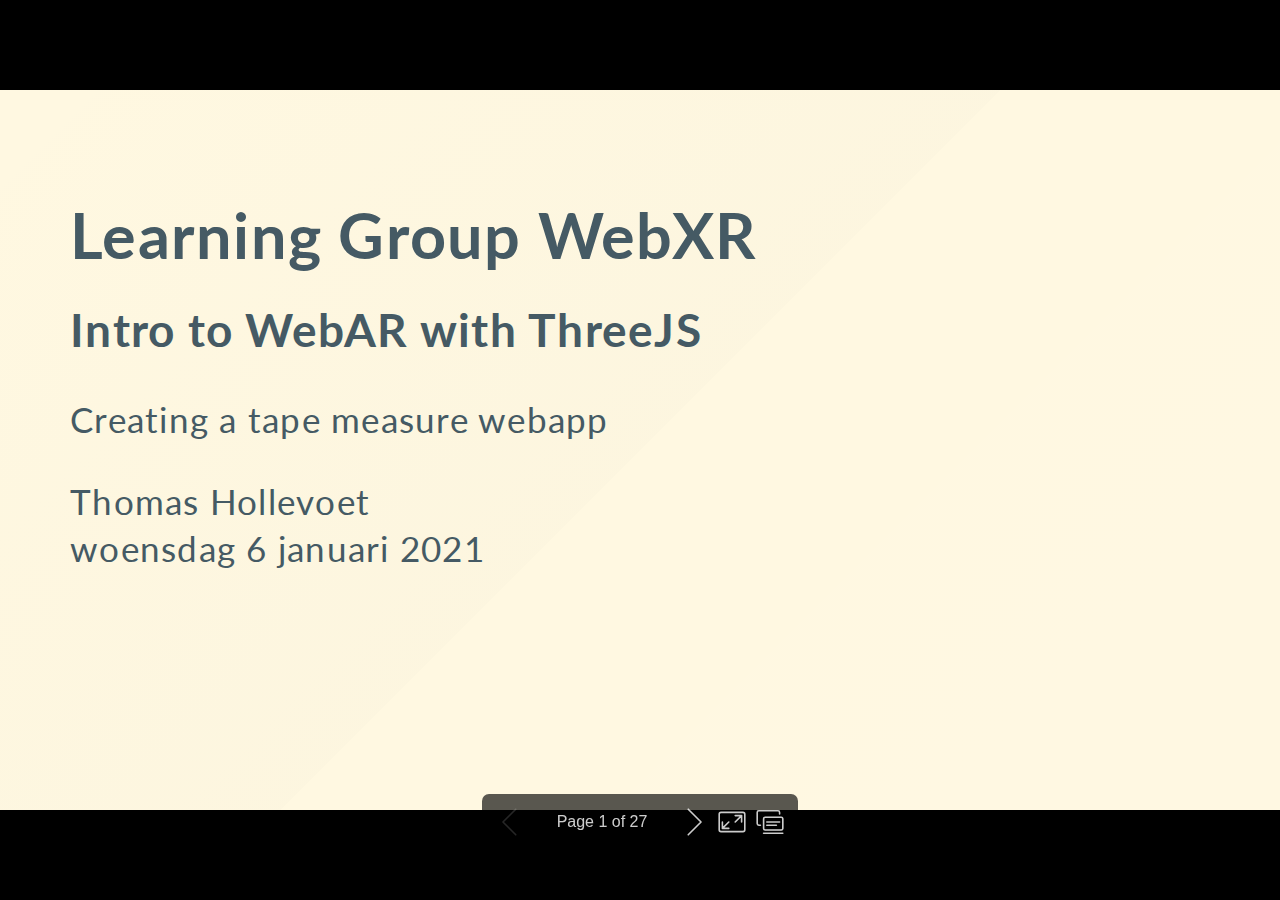
==== presentation.html @ efe6323c "add project with presentation" ====
<!DOCTYPE html><html lang="en-GB"><head><meta charset="UTF-8"><meta name="viewport" content="width=device-width,height=device-height,initial-scale=1.0"><meta name="apple-mobile-web-app-capable" content="yes"><meta http-equiv="X-UA-Compatible" content="ie=edge"><meta property="og:type" content="website"><meta name="twitter:card" content="summary"><style>.bespoke-marp-note,.bespoke-marp-osc,.bespoke-progress-parent{display:none;transition:none}@media screen{body[data-bespoke-view=""] .bespoke-marp-parent>.bespoke-marp-osc>button,body[data-bespoke-view=next] .bespoke-marp-parent>.bespoke-marp-osc>button,body[data-bespoke-view=presenter] .bespoke-marp-presenter-container .bespoke-marp-presenter-info-container button{-webkit-appearance:none;-moz-appearance:none;appearance:none;background-color:transparent;border:0;color:inherit;cursor:pointer;font-size:inherit;opacity:.8;outline:none;padding:0;transition:opacity .2s linear;-webkit-tap-highlight-color:transparent}body[data-bespoke-view=""] .bespoke-marp-parent>.bespoke-marp-osc>button:disabled,body[data-bespoke-view=next] .bespoke-marp-parent>.bespoke-marp-osc>button:disabled,body[data-bespoke-view=presenter] .bespoke-marp-presenter-container .bespoke-marp-presenter-info-container button:disabled{cursor:not-allowed;opacity:.15!important}body[data-bespoke-view=""] .bespoke-marp-parent>.bespoke-marp-osc>button:hover,body[data-bespoke-view=next] .bespoke-marp-parent>.bespoke-marp-osc>button:hover,body[data-bespoke-view=presenter] .bespoke-marp-presenter-container .bespoke-marp-presenter-info-container button:hover{opacity:1}body[data-bespoke-view=""] .bespoke-marp-parent>.bespoke-marp-osc>button:hover:active,body[data-bespoke-view=next] .bespoke-marp-parent>.bespoke-marp-osc>button:hover:active,body[data-bespoke-view=presenter] .bespoke-marp-presenter-container .bespoke-marp-presenter-info-container button:hover:active{opacity:.6}body[data-bespoke-view=""] .bespoke-marp-parent>.bespoke-marp-osc>button:hover:not(:disabled),body[data-bespoke-view=next] .bespoke-marp-parent>.bespoke-marp-osc>button:hover:not(:disabled),body[data-bespoke-view=presenter] .bespoke-marp-presenter-container .bespoke-marp-presenter-info-container button:hover:not(:disabled){transition:none}body[data-bespoke-view=""] .bespoke-marp-parent>.bespoke-marp-osc>button[data-bespoke-marp-osc=prev],body[data-bespoke-view=next] .bespoke-marp-parent>.bespoke-marp-osc>button[data-bespoke-marp-osc=prev],body[data-bespoke-view=presenter] .bespoke-marp-presenter-container .bespoke-marp-presenter-info-container button.bespoke-marp-presenter-info-page-prev{background:transparent url("[data-uri]") no-repeat 50%;background-size:contain;overflow:hidden;text-indent:100%;white-space:nowrap}body[data-bespoke-view=""] .bespoke-marp-parent>.bespoke-marp-osc>button[data-bespoke-marp-osc=next],body[data-bespoke-view=next] .bespoke-marp-parent>.bespoke-marp-osc>button[data-bespoke-marp-osc=next],body[data-bespoke-view=presenter] .bespoke-marp-presenter-container .bespoke-marp-presenter-info-container button.bespoke-marp-presenter-info-page-next{background:transparent url("[data-uri]") no-repeat 50%;background-size:contain;overflow:hidden;text-indent:100%;white-space:nowrap}body[data-bespoke-view=""] .bespoke-marp-parent>.bespoke-marp-osc>button[data-bespoke-marp-osc=fullscreen],body[data-bespoke-view=next] .bespoke-marp-parent>.bespoke-marp-osc>button[data-bespoke-marp-osc=fullscreen]{background:transparent url("[data-uri]") no-repeat 50%;background-size:contain;overflow:hidden;text-indent:100%;white-space:nowrap}body[data-bespoke-view=""] .bespoke-marp-parent>.bespoke-marp-osc>button.exit[data-bespoke-marp-osc=fullscreen],body[data-bespoke-view=next] .bespoke-marp-parent>.bespoke-marp-osc>button.exit[data-bespoke-marp-osc=fullscreen]{background-image:url("[data-uri]")}body[data-bespoke-view=""] .bespoke-marp-parent>.bespoke-marp-osc>button[data-bespoke-marp-osc=presenter],body[data-bespoke-view=next] .bespoke-marp-parent>.bespoke-marp-osc>button[data-bespoke-marp-osc=presenter]{background:transparent url("[data-uri]") no-repeat 50%;background-size:contain;overflow:hidden;text-indent:100%;white-space:nowrap}body,html{height:100%;margin:0}body{background:#000;overflow:hidden}svg.bespoke-marp-slide{content-visibility:hidden;z-index:-1;pointer-events:none;opacity:0}svg.bespoke-marp-slide.bespoke-marp-active{content-visibility:visible;z-index:0;pointer-events:auto;opacity:1}svg.bespoke-marp-slide.bespoke-marp-active.bespoke-marp-active-ready *{-webkit-animation-name:__bespoke_marp__!important;animation-name:__bespoke_marp__!important}@supports not (content-visibility:hidden){svg.bespoke-marp-slide[data-bespoke-marp-load=hideable]{display:none}svg.bespoke-marp-slide[data-bespoke-marp-load=hideable].bespoke-marp-active{display:block}}[data-bespoke-marp-fragment=inactive]{visibility:hidden}body[data-bespoke-view=""] .bespoke-marp-parent,body[data-bespoke-view=next] .bespoke-marp-parent{bottom:0;left:0;position:absolute;right:0;top:0}body[data-bespoke-view=""] .bespoke-marp-parent>.bespoke-marp-osc,body[data-bespoke-view=next] .bespoke-marp-parent>.bespoke-marp-osc{background:rgba(0,0,0,.65);border-radius:7px;bottom:50px;color:#fff;display:block;font-family:Helvetica,Arial,sans-serif;font-size:16px;left:50%;line-height:0;opacity:1;padding:12px;position:absolute;touch-action:manipulation;transform:translateX(-50%);transition:opacity .2s linear;-webkit-user-select:none;-moz-user-select:none;-ms-user-select:none;user-select:none;white-space:nowrap;z-index:1;will-change:transform}body[data-bespoke-view=""] .bespoke-marp-parent>.bespoke-marp-osc>*,body[data-bespoke-view=next] .bespoke-marp-parent>.bespoke-marp-osc>*{margin-left:6px}body[data-bespoke-view=""] .bespoke-marp-parent>.bespoke-marp-osc>:first-child,body[data-bespoke-view=next] .bespoke-marp-parent>.bespoke-marp-osc>:first-child{margin-left:0}body[data-bespoke-view=""] .bespoke-marp-parent>.bespoke-marp-osc>span,body[data-bespoke-view=next] .bespoke-marp-parent>.bespoke-marp-osc>span{opacity:.8}body[data-bespoke-view=""] .bespoke-marp-parent>.bespoke-marp-osc>span[data-bespoke-marp-osc=page],body[data-bespoke-view=next] .bespoke-marp-parent>.bespoke-marp-osc>span[data-bespoke-marp-osc=page]{display:inline-block;min-width:140px;text-align:center}body[data-bespoke-view=""] .bespoke-marp-parent>.bespoke-marp-osc>button[data-bespoke-marp-osc=fullscreen],body[data-bespoke-view=""] .bespoke-marp-parent>.bespoke-marp-osc>button[data-bespoke-marp-osc=next],body[data-bespoke-view=""] .bespoke-marp-parent>.bespoke-marp-osc>button[data-bespoke-marp-osc=presenter],body[data-bespoke-view=""] .bespoke-marp-parent>.bespoke-marp-osc>button[data-bespoke-marp-osc=prev],body[data-bespoke-view=next] .bespoke-marp-parent>.bespoke-marp-osc>button[data-bespoke-marp-osc=fullscreen],body[data-bespoke-view=next] .bespoke-marp-parent>.bespoke-marp-osc>button[data-bespoke-marp-osc=next],body[data-bespoke-view=next] .bespoke-marp-parent>.bespoke-marp-osc>button[data-bespoke-marp-osc=presenter],body[data-bespoke-view=next] .bespoke-marp-parent>.bespoke-marp-osc>button[data-bespoke-marp-osc=prev]{height:32px;line-height:32px;width:32px}body[data-bespoke-view=""] .bespoke-marp-parent.bespoke-marp-inactive,body[data-bespoke-view=next] .bespoke-marp-parent.bespoke-marp-inactive{cursor:none}body[data-bespoke-view=""] .bespoke-marp-parent.bespoke-marp-inactive>.bespoke-marp-osc,body[data-bespoke-view=next] .bespoke-marp-parent.bespoke-marp-inactive>.bespoke-marp-osc{opacity:0;pointer-events:none}body[data-bespoke-view=""] svg.bespoke-marp-slide,body[data-bespoke-view=next] svg.bespoke-marp-slide{height:100%;left:0;position:absolute;top:0;width:100%}body[data-bespoke-view=""] .bespoke-progress-parent{background:#222;display:flex;height:5px;width:100%}body[data-bespoke-view=""] .bespoke-progress-parent+.bespoke-marp-parent{top:5px}body[data-bespoke-view=""] .bespoke-progress-parent .bespoke-progress-bar{flex:0 0 0;background:#0288d1;transition:flex-basis .2s cubic-bezier(0,1,1,1)}body[data-bespoke-view=next]{background:transparent}body[data-bespoke-view=presenter]{background:#161616}body[data-bespoke-view=presenter] .bespoke-marp-presenter-container{font-family:Helvetica,Arial,sans-serif;height:100%;left:0;position:absolute;top:0;width:100%;display:grid;grid-template-columns:2fr 1fr;grid-template-rows:minmax(140px,1fr) 2fr 3em;grid-template-areas:"current next" "current note" "info    note"}body[data-bespoke-view=presenter] .bespoke-marp-presenter-container .bespoke-marp-parent{grid-area:current;position:relative;overflow:hidden}body[data-bespoke-view=presenter] .bespoke-marp-presenter-container .bespoke-marp-parent svg.bespoke-marp-slide{height:calc(100% - 40px);left:20px;position:absolute;pointer-events:none;top:20px;-webkit-user-select:none;-moz-user-select:none;-ms-user-select:none;user-select:none;width:calc(100% - 40px)}body[data-bespoke-view=presenter] .bespoke-marp-presenter-container .bespoke-marp-parent svg.bespoke-marp-slide.bespoke-marp-active{filter:drop-shadow(0 3px 10px rgba(0,0,0,.5))}body[data-bespoke-view=presenter] .bespoke-marp-presenter-container .bespoke-marp-presenter-next-container{background:#222;cursor:pointer;display:none;grid-area:next;overflow:hidden;position:relative}body[data-bespoke-view=presenter] .bespoke-marp-presenter-container .bespoke-marp-presenter-next-container.active{display:block}body[data-bespoke-view=presenter] .bespoke-marp-presenter-container .bespoke-marp-presenter-next-container iframe.bespoke-marp-presenter-next{background:transparent;border:0;display:block;filter:drop-shadow(0 3px 10px rgba(0,0,0,.5));height:calc(100% - 40px);left:20px;position:absolute;pointer-events:none;-webkit-user-select:none;-moz-user-select:none;-ms-user-select:none;user-select:none;top:20px;width:calc(100% - 40px)}body[data-bespoke-view=presenter] .bespoke-marp-presenter-container .bespoke-marp-presenter-note-container{background:#222;color:#eee;grid-area:note}body[data-bespoke-view=presenter] .bespoke-marp-presenter-container .bespoke-marp-presenter-note-container .bespoke-marp-note{margin:20px;width:calc(100% - 40px);height:calc(100% - 40px);box-sizing:border-box;font-size:1.1em;overflow:auto;padding-right:3px;white-space:pre-wrap;word-wrap:break-word;scrollbar-width:thin;scrollbar-color:hsla(0,0%,93.3%,.5) transparent}body[data-bespoke-view=presenter] .bespoke-marp-presenter-container .bespoke-marp-presenter-note-container .bespoke-marp-note::-webkit-scrollbar{width:6px}body[data-bespoke-view=presenter] .bespoke-marp-presenter-container .bespoke-marp-presenter-note-container .bespoke-marp-note::-webkit-scrollbar-track{background:transparent}body[data-bespoke-view=presenter] .bespoke-marp-presenter-container .bespoke-marp-presenter-note-container .bespoke-marp-note::-webkit-scrollbar-thumb{background:hsla(0,0%,93.3%,.5);border-radius:6px}body[data-bespoke-view=presenter] .bespoke-marp-presenter-container .bespoke-marp-presenter-note-container .bespoke-marp-note:empty{pointer-events:none}body[data-bespoke-view=presenter] .bespoke-marp-presenter-container .bespoke-marp-presenter-note-container .bespoke-marp-note.active{display:block}body[data-bespoke-view=presenter] .bespoke-marp-presenter-container .bespoke-marp-presenter-note-container .bespoke-marp-note p:first-child{margin-top:0}body[data-bespoke-view=presenter] .bespoke-marp-presenter-container .bespoke-marp-presenter-note-container .bespoke-marp-note p:last-child{margin-bottom:0}body[data-bespoke-view=presenter] .bespoke-marp-presenter-container .bespoke-marp-presenter-info-container{align-items:center;box-sizing:border-box;color:#eee;display:flex;flex-wrap:nowrap;grid-area:info;justify-content:center;padding:0 10px}body[data-bespoke-view=presenter] .bespoke-marp-presenter-container .bespoke-marp-presenter-info-container .bespoke-marp-presenter-info-page,body[data-bespoke-view=presenter] .bespoke-marp-presenter-container .bespoke-marp-presenter-info-container .bespoke-marp-presenter-info-time,body[data-bespoke-view=presenter] .bespoke-marp-presenter-container .bespoke-marp-presenter-info-container .bespoke-marp-presenter-info-timer{display:block;box-sizing:border-box;padding:0 10px;white-space:nowrap;width:100%}body[data-bespoke-view=presenter] .bespoke-marp-presenter-container .bespoke-marp-presenter-info-container button{height:1.5em;line-height:1.5em;width:1.5em}body[data-bespoke-view=presenter] .bespoke-marp-presenter-container .bespoke-marp-presenter-info-container .bespoke-marp-presenter-info-page{order:2;text-align:center}body[data-bespoke-view=presenter] .bespoke-marp-presenter-container .bespoke-marp-presenter-info-container .bespoke-marp-presenter-info-page .bespoke-marp-presenter-info-page-text{display:inline-block;min-width:120px;text-align:center}body[data-bespoke-view=presenter] .bespoke-marp-presenter-container .bespoke-marp-presenter-info-container .bespoke-marp-presenter-info-time{color:#999;order:1;text-align:left}body[data-bespoke-view=presenter] .bespoke-marp-presenter-container .bespoke-marp-presenter-info-container .bespoke-marp-presenter-info-timer{color:#999;order:3;text-align:right}}@media print{.bespoke-marp-presenter-info-container,.bespoke-marp-presenter-next-container,.bespoke-marp-presenter-note-container{display:none}}</style><style>@charset "UTF-8";@import url("https://fonts.googleapis.com/css?family=Lato:400,900|Roboto+Mono:400,700&display=swap");div#p>svg>foreignObject>section{width:1280px;height:720px;box-sizing:border-box;overflow:hidden;position:relative;scroll-snap-align:center center}div#p>svg>foreignObject>section:after{bottom:0;content:attr(data-marpit-pagination);padding:inherit;pointer-events:none;position:absolute;right:0}div#p>svg>foreignObject>section:not([data-marpit-pagination]):after{display:none}/* Normalization */div#p>svg>foreignObject>section h1{font-size:2em;margin:0.67em 0}div#p>svg>foreignObject>section video::-webkit-media-controls{will-change:transform}@page{size:1280px 720px;margin:0}@media print{body,html{background-color:#fff;margin:0;page-break-inside:avoid;break-inside:avoid-page}div#p>svg>foreignObject>section{page-break-before:always;break-before:page}div#p>svg>foreignObject>section,div#p>svg>foreignObject>section *{-webkit-print-color-adjust:exact!important;animation-delay:0s!important;animation-duration:0s!important;color-adjust:exact!important;transition:none!important}div#p>svg[data-marpit-svg]{display:block;height:100vh;width:100vw}}div#p>svg>foreignObject>section svg[data-marp-fitting=svg]{display:block;height:auto;width:100%}@supports (-ms-ime-align:auto){div#p>svg>foreignObject>section svg[data-marp-fitting=svg]{position:static}}div#p>svg>foreignObject>section svg[data-marp-fitting=svg].__reflow__{content:""}@supports (-ms-ime-align:auto){div#p>svg>foreignObject>section svg[data-marp-fitting=svg].__reflow__{position:relative}}div#p>svg>foreignObject>section [data-marp-fitting-svg-content]{display:table;white-space:nowrap}div#p>svg>foreignObject>section [data-marp-fitting-svg-content-wrap]{white-space:pre}div#p>svg>foreignObject>section img[data-marp-twemoji]{background:transparent;height:1em;margin:0 .05em 0 .1em;vertical-align:-.1em;width:1em}
/*!
 * Marp / Marpit Gaia theme.
 *
 * @theme gaia
 * @author Yuki Hattori
 *
 * @auto-scaling true
 * @size 4:3 960px 720px
 */div#p>svg>foreignObject>section .hljs{display:block;overflow-x:auto;padding:.5em;background:#000;color:#f8f8f8}div#p>svg>foreignObject>section .hljs-comment,div#p>svg>foreignObject>section .hljs-quote{color:#aeaeae;font-style:italic}div#p>svg>foreignObject>section .hljs-keyword,div#p>svg>foreignObject>section .hljs-selector-tag,div#p>svg>foreignObject>section .hljs-type{color:#e28964}div#p>svg>foreignObject>section .hljs-string{color:#65b042}div#p>svg>foreignObject>section .hljs-subst{color:#daefa3}div#p>svg>foreignObject>section .hljs-link,div#p>svg>foreignObject>section .hljs-regexp{color:#e9c062}div#p>svg>foreignObject>section .hljs-name,div#p>svg>foreignObject>section .hljs-section,div#p>svg>foreignObject>section .hljs-tag,div#p>svg>foreignObject>section .hljs-title{color:#89bdff}div#p>svg>foreignObject>section .hljs-class .hljs-title,div#p>svg>foreignObject>section .hljs-doctag{text-decoration:underline}div#p>svg>foreignObject>section .hljs-bullet,div#p>svg>foreignObject>section .hljs-number,div#p>svg>foreignObject>section .hljs-symbol{color:#3387cc}div#p>svg>foreignObject>section .hljs-params,div#p>svg>foreignObject>section .hljs-template-variable,div#p>svg>foreignObject>section .hljs-variable{color:#3e87e3}div#p>svg>foreignObject>section .hljs-attribute{color:#cda869}div#p>svg>foreignObject>section .hljs-meta{color:#8996a8}div#p>svg>foreignObject>section .hljs-formula{background-color:#0e2231;color:#f8f8f8;font-style:italic}div#p>svg>foreignObject>section .hljs-addition{background-color:#253b22;color:#f8f8f8}div#p>svg>foreignObject>section .hljs-deletion{background-color:#420e09;color:#f8f8f8}div#p>svg>foreignObject>section .hljs-selector-class{color:#9b703f}div#p>svg>foreignObject>section .hljs-selector-id{color:#8b98ab}div#p>svg>foreignObject>section .hljs-emphasis{font-style:italic}div#p>svg>foreignObject>section .hljs-strong{font-weight:700}div#p>svg>foreignObject>section svg[data-marp-fitting=svg]{max-height:580px}div#p>svg>foreignObject>section h1,div#p>svg>foreignObject>section h2,div#p>svg>foreignObject>section h3,div#p>svg>foreignObject>section h4,div#p>svg>foreignObject>section h5,div#p>svg>foreignObject>section h6{margin:.5em 0 0}div#p>svg>foreignObject>section h1 strong,div#p>svg>foreignObject>section h2 strong,div#p>svg>foreignObject>section h3 strong,div#p>svg>foreignObject>section h4 strong,div#p>svg>foreignObject>section h5 strong,div#p>svg>foreignObject>section h6 strong{font-weight:inherit}div#p>svg>foreignObject>section h1{font-size:1.8em}div#p>svg>foreignObject>section h2{font-size:1.5em}div#p>svg>foreignObject>section h3{font-size:1.3em}div#p>svg>foreignObject>section h4{font-size:1.1em}div#p>svg>foreignObject>section h5{font-size:1em}div#p>svg>foreignObject>section h6{font-size:.9em}div#p>svg>foreignObject>section blockquote,div#p>svg>foreignObject>section p{margin:1em 0 0}div#p>svg>foreignObject>section ol>li,div#p>svg>foreignObject>section ul>li{margin:.3em 0 0}div#p>svg>foreignObject>section ol>li>p,div#p>svg>foreignObject>section ul>li>p{margin:.6em 0 0}div#p>svg>foreignObject>section code{display:inline-block;font-family:Roboto Mono,monospace;font-size:.8em;letter-spacing:0;margin:-.1em .15em;padding:.1em .2em;vertical-align:baseline}div#p>svg>foreignObject>section pre{display:block;margin:1em 0 0;min-height:1em;overflow:visible}div#p>svg>foreignObject>section pre code{box-sizing:border-box;margin:0;min-width:100%;padding:.5em;font-size:.7em}div#p>svg>foreignObject>section pre code svg[data-marp-fitting=svg]{max-height:calc(580px - 1em)}div#p>svg>foreignObject>section blockquote{margin:1em 0 0;padding:0 1em;position:relative}div#p>svg>foreignObject>section blockquote:after,div#p>svg>foreignObject>section blockquote:before{content:"“";display:block;font-family:Times New Roman,serif;font-weight:700;position:absolute}div#p>svg>foreignObject>section blockquote:before{top:0;left:0}div#p>svg>foreignObject>section blockquote:after{right:0;bottom:0;transform:rotate(180deg)}div#p>svg>foreignObject>section blockquote>:first-child{margin-top:0}div#p>svg>foreignObject>section mark{background:transparent}div#p>svg>foreignObject>section table{border-spacing:0;border-collapse:collapse;margin:1em 0 0}div#p>svg>foreignObject>section table td,div#p>svg>foreignObject>section table th{padding:.2em .4em;border-width:1px;border-style:solid}div#p>svg>foreignObject>section{background-image:linear-gradient(135deg,hsla(0,0%,53.3%,0),hsla(0,0%,53.3%,.02) 50%,hsla(0,0%,100%,0) 0,hsla(0,0%,100%,.05));font-size:35px;font-family:Lato,Avenir Next,Avenir,Trebuchet MS,Segoe UI,sans-serif;height:720px;line-height:1.35;letter-spacing:1.25px;padding:70px;width:1280px;word-wrap:break-word;color:#455a64;background-color:#fff8e1}div#p>svg>foreignObject>section{--marpit-root-font-size:35px}div#p>svg>foreignObject>section>:first-child,div#p>svg>foreignObject>section>header:first-child+*{margin-top:0}div#p>svg>foreignObject>section a,div#p>svg>foreignObject>section mark{color:#0288d1}div#p>svg>foreignObject>section code{background:#6a7a7d;color:#fff8e1}div#p>svg>foreignObject>section h1 strong,div#p>svg>foreignObject>section h2 strong,div#p>svg>foreignObject>section h3 strong,div#p>svg>foreignObject>section h4 strong,div#p>svg>foreignObject>section h5 strong,div#p>svg>foreignObject>section h6 strong{color:#0288d1}div#p>svg>foreignObject>section pre>code{background:#455a64}div#p>svg>foreignObject>section blockquote:after,div#p>svg>foreignObject>section blockquote:before,div#p>svg>foreignObject>section footer,div#p>svg>foreignObject>section header,div#p>svg>foreignObject>section section:after{color:#6a7a7d}div#p>svg>foreignObject>section table td,div#p>svg>foreignObject>section table th{border-color:#455a64}div#p>svg>foreignObject>section table thead th{background:#455a64;color:#fff8e1}div#p>svg>foreignObject>section table tbody>tr:nth-child(odd) td,div#p>svg>foreignObject>section table tbody>tr:nth-child(odd) th{background:rgba(69,90,100,.1)}div#p>svg>foreignObject>section.invert{color:#fff8e1;background-color:#455a64}div#p>svg>foreignObject>section.invert a,div#p>svg>foreignObject>section.invert mark{color:#81d4fa}div#p>svg>foreignObject>section.invert code{background:#dad8c8;color:#455a64}div#p>svg>foreignObject>section.invert h1 strong,div#p>svg>foreignObject>section.invert h2 strong,div#p>svg>foreignObject>section.invert h3 strong,div#p>svg>foreignObject>section.invert h4 strong,div#p>svg>foreignObject>section.invert h5 strong,div#p>svg>foreignObject>section.invert h6 strong{color:#81d4fa}div#p>svg>foreignObject>section.invert pre>code{background:#fff8e1}div#p>svg>foreignObject>section.invert blockquote:after,div#p>svg>foreignObject>section.invert blockquote:before,div#p>svg>foreignObject>section.invert footer,div#p>svg>foreignObject>section.invert header,div#p>svg>foreignObject>section.invert section:after{color:#dad8c8}div#p>svg>foreignObject>section.invert table td,div#p>svg>foreignObject>section.invert table th{border-color:#fff8e1}div#p>svg>foreignObject>section.invert table thead th{background:#fff8e1;color:#455a64}div#p>svg>foreignObject>section.invert table tbody>tr:nth-child(odd) td,div#p>svg>foreignObject>section.invert table tbody>tr:nth-child(odd) th{background:rgba(255,248,225,.1)}div#p>svg>foreignObject>section.gaia{color:#fff8e1;background-color:#0288d1}div#p>svg>foreignObject>section.gaia a,div#p>svg>foreignObject>section.gaia mark{color:#81d4fa}div#p>svg>foreignObject>section.gaia code{background:#cce2de;color:#0288d1}div#p>svg>foreignObject>section.gaia h1 strong,div#p>svg>foreignObject>section.gaia h2 strong,div#p>svg>foreignObject>section.gaia h3 strong,div#p>svg>foreignObject>section.gaia h4 strong,div#p>svg>foreignObject>section.gaia h5 strong,div#p>svg>foreignObject>section.gaia h6 strong{color:#81d4fa}div#p>svg>foreignObject>section.gaia pre>code{background:#fff8e1}div#p>svg>foreignObject>section.gaia blockquote:after,div#p>svg>foreignObject>section.gaia blockquote:before,div#p>svg>foreignObject>section.gaia footer,div#p>svg>foreignObject>section.gaia header,div#p>svg>foreignObject>section.gaia section:after{color:#cce2de}div#p>svg>foreignObject>section.gaia table td,div#p>svg>foreignObject>section.gaia table th{border-color:#fff8e1}div#p>svg>foreignObject>section.gaia table thead th{background:#fff8e1;color:#0288d1}div#p>svg>foreignObject>section.gaia table tbody>tr:nth-child(odd) td,div#p>svg>foreignObject>section.gaia table tbody>tr:nth-child(odd) th{background:rgba(255,248,225,.1)}div#p>svg>foreignObject>section.lead{display:flex;flex-direction:column;flex-wrap:nowrap;justify-content:center}div#p>svg>foreignObject>section.lead h1,div#p>svg>foreignObject>section.lead h2,div#p>svg>foreignObject>section.lead h3,div#p>svg>foreignObject>section.lead h4,div#p>svg>foreignObject>section.lead h5,div#p>svg>foreignObject>section.lead h6{text-align:center}div#p>svg>foreignObject>section.lead h1 svg[data-marp-fitting=svg],div#p>svg>foreignObject>section.lead h2 svg[data-marp-fitting=svg],div#p>svg>foreignObject>section.lead h3 svg[data-marp-fitting=svg],div#p>svg>foreignObject>section.lead h4 svg[data-marp-fitting=svg],div#p>svg>foreignObject>section.lead h5 svg[data-marp-fitting=svg],div#p>svg>foreignObject>section.lead h6 svg[data-marp-fitting=svg]{--preserve-aspect-ratio:xMidYMid meet}div#p>svg>foreignObject>section.lead p{text-align:center}div#p>svg>foreignObject>section.lead blockquote>h1,div#p>svg>foreignObject>section.lead blockquote>h2,div#p>svg>foreignObject>section.lead blockquote>h3,div#p>svg>foreignObject>section.lead blockquote>h4,div#p>svg>foreignObject>section.lead blockquote>h5,div#p>svg>foreignObject>section.lead blockquote>h6,div#p>svg>foreignObject>section.lead blockquote>p{text-align:left}div#p>svg>foreignObject>section.lead blockquote svg[data-marp-fitting=svg]:not([data-marp-fitting-math]){--preserve-aspect-ratio:xMinYMin meet}div#p>svg>foreignObject>section.lead ol>li>p,div#p>svg>foreignObject>section.lead ul>li>p{text-align:left}div#p>svg>foreignObject>section.lead table{margin-left:auto;margin-right:auto}div#p>svg>foreignObject>section:after,div#p>svg>foreignObject>section footer,div#p>svg>foreignObject>section header{box-sizing:border-box;font-size:66%;height:70px;line-height:50px;overflow:hidden;padding:10px 25px;position:absolute}div#p>svg>foreignObject>section:after{--marpit-root-font-size:66%}div#p>svg>foreignObject>section header{top:0}div#p>svg>foreignObject>section footer,div#p>svg>foreignObject>section header{left:0;right:0}div#p>svg>foreignObject>section footer{bottom:0}div#p>svg>foreignObject>section:after{right:0;bottom:0;font-size:80%}div#p>svg>foreignObject>section:after{--marpit-root-font-size:80%}div#p>svg>foreignObject>section[data-marpit-advanced-background=background]{display:block!important;padding:0!important}div#p>svg>foreignObject>section[data-marpit-advanced-background=background]:after,div#p>svg>foreignObject>section[data-marpit-advanced-background=background]:before,div#p>svg>foreignObject>section[data-marpit-advanced-background=content]:after,div#p>svg>foreignObject>section[data-marpit-advanced-background=content]:before{display:none!important}div#p>svg>foreignObject>section[data-marpit-advanced-background=background]>div[data-marpit-advanced-background-container]{all:initial;display:flex;flex-direction:row;height:100%;overflow:hidden;width:100%}div#p>svg>foreignObject>section[data-marpit-advanced-background=background]>div[data-marpit-advanced-background-container][data-marpit-advanced-background-direction=vertical]{flex-direction:column}div#p>svg>foreignObject>section[data-marpit-advanced-background=background][data-marpit-advanced-background-split]>div[data-marpit-advanced-background-container]{width:var(--marpit-advanced-background-split,50%)}div#p>svg>foreignObject>section[data-marpit-advanced-background=background][data-marpit-advanced-background-split=right]>div[data-marpit-advanced-background-container]{margin-left:calc(100% - var(--marpit-advanced-background-split, 50%))}div#p>svg>foreignObject>section[data-marpit-advanced-background=background]>div[data-marpit-advanced-background-container]>figure{all:initial;background-position:center;background-repeat:no-repeat;background-size:cover;flex:auto;margin:0}div#p>svg>foreignObject>section[data-marpit-advanced-background=content],div#p>svg>foreignObject>section[data-marpit-advanced-background=pseudo]{background:transparent!important}div#p>svg>foreignObject>section[data-marpit-advanced-background=pseudo],div#p>svg[data-marpit-svg]>foreignObject[data-marpit-advanced-background=pseudo]{pointer-events:none!important}div#p>svg>foreignObject>section[data-marpit-advanced-background-split]{width:100%;height:100%}</style></head><body><div class="bespoke-marp-osc"><button data-bespoke-marp-osc="prev" tabindex="-1" title="Previous slide">Previous slide</button><span data-bespoke-marp-osc="page"></span><button data-bespoke-marp-osc="next" tabindex="-1" title="Next slide">Next slide</button><button data-bespoke-marp-osc="fullscreen" tabindex="-1" title="Toggle fullscreen (f)">Toggle fullscreen</button><button data-bespoke-marp-osc="presenter" tabindex="-1" title="Open presenter view (p)">Open presenter view</button></div><div id="p"><svg data-marpit-svg="" viewBox="0 0 1280 720"><foreignObject width="1280" height="720"><section id="1" data-theme="gaia" style="--theme:gaia;"><link rel="stylesheet" href="./css/presentation.css" />
<h1>Learning Group WebXR</h1>
<h3>Intro to WebAR with ThreeJS</h3>
<p>Creating a tape measure webapp</p>
<p>Thomas Hollevoet<br />
woensdag 6 januari 2021</p>
</section>
</foreignObject></svg><svg data-marpit-svg="" viewBox="0 0 1280 720"><foreignObject width="1280" height="720"><section id="2" data-theme="gaia" style="--theme:gaia;">
<h1>index.html</h1>
<pre><code class="language-html"><svg data-marp-fitting="svg" data-marp-fitting-code><foreignObject><span data-marp-fitting-svg-content><span data-marp-fitting-svg-content-wrap><span class="hljs-tag">&lt;<span class="hljs-name">script</span> <span class="hljs-attr">type</span>=<span class="hljs-string">&quot;module&quot;</span>&gt;</span><span class="javascript">
	<span class="hljs-keyword">import</span> { App } <span class="hljs-keyword">from</span> <span class="hljs-string">&#x27;./app.js&#x27;</span>;

	<span class="hljs-built_in">document</span>.addEventListener(<span class="hljs-string">&quot;DOMContentLoaded&quot;</span>, <span class="hljs-function"><span class="hljs-keyword">function</span>(<span class="hljs-params"></span>)</span>{
		<span class="hljs-keyword">const</span> app = <span class="hljs-keyword">new</span> App();
		<span class="hljs-built_in">window</span>.app = app;
	});
</span><span class="hljs-tag">&lt;/<span class="hljs-name">script</span>&gt;</span>
</span></span></foreignObject></svg></code></pre>
</section>
</foreignObject></svg><svg data-marpit-svg="" viewBox="0 0 1280 720"><foreignObject width="1280" height="720"><section id="3" data-theme="gaia" style="--theme:gaia;">
<h1>app.js</h1>
<pre><code class="language-js"><svg data-marp-fitting="svg" data-marp-fitting-code><foreignObject><span data-marp-fitting-svg-content><span data-marp-fitting-svg-content-wrap><span class="hljs-class"><span class="hljs-keyword">class</span> <span class="hljs-title">App</span></span>{
	<span class="hljs-function"><span class="hljs-title">constructor</span>(<span class="hljs-params"></span>)</span>{
		<span class="hljs-comment">// Setup ThreejS	</span>
	}

	<span class="hljs-function"><span class="hljs-title">method</span>(<span class="hljs-params"></span>)</span> {
		<span class="hljs-comment">// Method of App</span>
	}
}

<span class="hljs-keyword">export</span> { App };
</span></span></foreignObject></svg></code></pre>
</section>
</foreignObject></svg><svg data-marpit-svg="" viewBox="0 0 1280 720"><foreignObject width="1280" height="720"><section id="4" data-theme="gaia" style="--theme:gaia;">
<h1>Libraries</h1>
<pre><code class="language-js"><svg data-marp-fitting="svg" data-marp-fitting-code><foreignObject><span data-marp-fitting-svg-content><span data-marp-fitting-svg-content-wrap><span class="hljs-keyword">import</span> * <span class="hljs-keyword">as</span> THREE <span class="hljs-keyword">from</span> <span class="hljs-string">&#x27;./libs/three/three.module.js&#x27;</span>;
<span class="hljs-keyword">import</span> { BufferGeometryUtils } <span class="hljs-keyword">from</span> <span class="hljs-string">&#x27;./libs/three/jsm/BufferGeometryUtils.js&#x27;</span>;
<span class="hljs-keyword">import</span> { ARButton } <span class="hljs-keyword">from</span> <span class="hljs-string">&#x27;./libs/ARButton.js&#x27;</span>;

<span class="hljs-class"><span class="hljs-keyword">class</span> <span class="hljs-title">App</span> </span>{...}

<span class="hljs-keyword">export</span> { App };
</span></span></foreignObject></svg></code></pre>
</section>
</foreignObject></svg><svg data-marpit-svg="" viewBox="0 0 1280 720"><foreignObject width="1280" height="720"><section id="5" data-theme="gaia" style="--theme:gaia;">
<h1>Basic ThreeJS Setup</h1>
<pre><code class="language-js"><svg data-marp-fitting="svg" data-marp-fitting-code><foreignObject><span data-marp-fitting-svg-content><span data-marp-fitting-svg-content-wrap><span class="hljs-function"><span class="hljs-title">constructor</span>(<span class="hljs-params"></span>)</span>{
	<span class="hljs-built_in">this</span>.camera = <span class="hljs-keyword">new</span> THREE.PerspectiveCamera( <span class="hljs-number">70</span>, <span class="hljs-built_in">window</span>.innerWidth / <span class="hljs-built_in">window</span>.innerHeight, <span class="hljs-number">0.01</span>, <span class="hljs-number">20</span> );
	<span class="hljs-built_in">this</span>.camera.position.set( <span class="hljs-number">0</span>, <span class="hljs-number">1.6</span>, <span class="hljs-number">3</span> );
	
	<span class="hljs-built_in">this</span>.scene = <span class="hljs-keyword">new</span> THREE.Scene();

	<span class="hljs-keyword">const</span> ambient = <span class="hljs-keyword">new</span> THREE.HemisphereLight(<span class="hljs-number">0xffffff</span>, <span class="hljs-number">0xbbbbff</span>, <span class="hljs-number">2</span>);
	ambient.position.set( <span class="hljs-number">0.5</span>, <span class="hljs-number">1</span>, <span class="hljs-number">0.25</span> );
	<span class="hljs-built_in">this</span>.scene.add(ambient);
	
	<span class="hljs-keyword">const</span> light = <span class="hljs-keyword">new</span> THREE.DirectionalLight();
	light.position.set( <span class="hljs-number">0.2</span>, <span class="hljs-number">1</span>, <span class="hljs-number">1</span>);
	<span class="hljs-built_in">this</span>.scene.add(light);
}
</span></span></foreignObject></svg></code></pre>
</section>
</foreignObject></svg><svg data-marpit-svg="" viewBox="0 0 1280 720"><foreignObject width="1280" height="720"><section id="6" data-theme="gaia" style="--theme:gaia;">
<h1>Renderer</h1>
<pre><code class="language-js"><svg data-marp-fitting="svg" data-marp-fitting-code><foreignObject><span data-marp-fitting-svg-content><span data-marp-fitting-svg-content-wrap><span class="hljs-function"><span class="hljs-title">constructor</span>(<span class="hljs-params"></span>)</span>{
	...

	<span class="hljs-keyword">const</span> container = <span class="hljs-built_in">document</span>.createElement( <span class="hljs-string">&#x27;div&#x27;</span> );
	<span class="hljs-built_in">document</span>.body.appendChild( container );
	
	<span class="hljs-built_in">this</span>.renderer = <span class="hljs-keyword">new</span> THREE.WebGLRenderer({ <span class="hljs-attr">antialias</span>: <span class="hljs-literal">true</span>, <span class="hljs-attr">alpha</span>: <span class="hljs-literal">true</span> } );
	<span class="hljs-built_in">this</span>.renderer.setPixelRatio( <span class="hljs-built_in">window</span>.devicePixelRatio );
	<span class="hljs-built_in">this</span>.renderer.setSize( <span class="hljs-built_in">window</span>.innerWidth, <span class="hljs-built_in">window</span>.innerHeight );
	<span class="hljs-built_in">this</span>.renderer.outputEncoding = THREE.sRGBEncoding;
	container.appendChild( <span class="hljs-built_in">this</span>.renderer.domElement );
}
</span></span></foreignObject></svg></code></pre>
</section>
</foreignObject></svg><svg data-marpit-svg="" viewBox="0 0 1280 720"><foreignObject width="1280" height="720"><section id="7" data-theme="gaia" style="--theme:gaia;">
<h1>App setup</h1>
<pre><code class="language-js"><svg data-marp-fitting="svg" data-marp-fitting-code><foreignObject><span data-marp-fitting-svg-content><span data-marp-fitting-svg-content-wrap><span class="hljs-function"><span class="hljs-title">constructor</span>(<span class="hljs-params"></span>)</span>{
	...

	<span class="hljs-built_in">this</span>.workingVec3 = <span class="hljs-keyword">new</span> THREE.Vector3();
	<span class="hljs-built_in">this</span>.labels = [];
	<span class="hljs-built_in">this</span>.measurements = [];
	
	<span class="hljs-built_in">this</span>.initScene();
	<span class="hljs-built_in">this</span>.setupXR();
	
	<span class="hljs-built_in">this</span>.renderer.setAnimationLoop( <span class="hljs-built_in">this</span>.render.bind(<span class="hljs-built_in">this</span>) );
	
	<span class="hljs-built_in">window</span>.addEventListener(<span class="hljs-string">&#x27;resize&#x27;</span>, <span class="hljs-built_in">this</span>.resize.bind(<span class="hljs-built_in">this</span>));
}
</span></span></foreignObject></svg></code></pre>
</section>
</foreignObject></svg><svg data-marpit-svg="" viewBox="0 0 1280 720"><foreignObject width="1280" height="720"><section id="8" data-theme="gaia" style="--theme:gaia;">
<h1>On Resize</h1>
<pre><code class="language-js"><svg data-marp-fitting="svg" data-marp-fitting-code><foreignObject><span data-marp-fitting-svg-content><span data-marp-fitting-svg-content-wrap><span class="hljs-function"><span class="hljs-title">resize</span>(<span class="hljs-params"></span>)</span>{ 
	<span class="hljs-built_in">this</span>.camera.aspect = <span class="hljs-built_in">window</span>.innerWidth / <span class="hljs-built_in">window</span>.innerHeight;
	<span class="hljs-built_in">this</span>.camera.updateProjectionMatrix();
	<span class="hljs-built_in">this</span>.renderer.setSize( <span class="hljs-built_in">window</span>.innerWidth, <span class="hljs-built_in">window</span>.innerHeight );  
}	
</span></span></foreignObject></svg></code></pre>
</section>
</foreignObject></svg><svg data-marpit-svg="" viewBox="0 0 1280 720"><foreignObject width="1280" height="720"><section id="9" data-theme="gaia" style="--theme:gaia;">
<h1>Reticle</h1>
<pre><code class="language-js"><svg data-marp-fitting="svg" data-marp-fitting-code><foreignObject><span data-marp-fitting-svg-content><span data-marp-fitting-svg-content-wrap><span class="hljs-function"><span class="hljs-title">initScene</span>(<span class="hljs-params"></span>)</span>{
	<span class="hljs-built_in">this</span>.reticle = <span class="hljs-built_in">this</span>.initReticle();
	<span class="hljs-built_in">this</span>.scene.add( <span class="hljs-built_in">this</span>.reticle );
}

<span class="hljs-function"><span class="hljs-title">initReticle</span>(<span class="hljs-params"></span>)</span> {
	<span class="hljs-keyword">let</span> ring = <span class="hljs-keyword">new</span> THREE.RingBufferGeometry(<span class="hljs-number">0.045</span>, <span class="hljs-number">0.05</span>, <span class="hljs-number">32</span>).rotateX(- <span class="hljs-built_in">Math</span>.PI / <span class="hljs-number">2</span>);
	<span class="hljs-keyword">let</span> dot = <span class="hljs-keyword">new</span> THREE.CircleBufferGeometry(<span class="hljs-number">0.005</span>, <span class="hljs-number">32</span>).rotateX(- <span class="hljs-built_in">Math</span>.PI / <span class="hljs-number">2</span>);
	<span class="hljs-keyword">const</span> reticle = <span class="hljs-keyword">new</span> THREE.Mesh(
		BufferGeometryUtils.mergeBufferGeometries([ring, dot]),
		<span class="hljs-keyword">new</span> THREE.MeshBasicMaterial()
	);
	reticle.matrixAutoUpdate = <span class="hljs-literal">false</span>;
	reticle.visible = <span class="hljs-literal">false</span>;
	<span class="hljs-keyword">return</span> reticle;
}
</span></span></foreignObject></svg></code></pre>
</section>
</foreignObject></svg><svg data-marpit-svg="" viewBox="0 0 1280 720"><foreignObject width="1280" height="720"><section id="10" data-theme="gaia" style="--theme:gaia;">
<p><img src="./img/reticle.jpeg" alt="" /></p>
</section>
</foreignObject></svg><svg data-marpit-svg="" viewBox="0 0 1280 720"><foreignObject width="1280" height="720"><section id="11" data-theme="gaia" style="--theme:gaia;">
<h1>Setup XR</h1>
<pre><code class="language-js"><svg data-marp-fitting="svg" data-marp-fitting-code><foreignObject><span data-marp-fitting-svg-content><span data-marp-fitting-svg-content-wrap><span class="hljs-function"><span class="hljs-title">setupXR</span>(<span class="hljs-params"></span>)</span>{
	<span class="hljs-built_in">this</span>.renderer.xr.enabled = <span class="hljs-literal">true</span>;
	
	<span class="hljs-keyword">const</span> btn = <span class="hljs-keyword">new</span> ARButton( <span class="hljs-built_in">this</span>.renderer,
		{ <span class="hljs-attr">sessionInit</span>: {
			<span class="hljs-attr">requiredFeatures</span>: [ <span class="hljs-string">&#x27;hit-test&#x27;</span> ],
			<span class="hljs-attr">optionalFeatures</span>: [ <span class="hljs-string">&#x27;dom-overlay&#x27;</span> ],
			<span class="hljs-attr">domOverlay</span>: { <span class="hljs-attr">root</span>: <span class="hljs-built_in">document</span>.body }
		}});
</span></span></foreignObject></svg></code></pre>
</section>
</foreignObject></svg><svg data-marpit-svg="" viewBox="0 0 1280 720"><foreignObject width="1280" height="720"><section id="12" data-theme="gaia" style="--theme:gaia;">
<p><img src="./img/arbtn1.jpeg" alt="" /></p>
</section>
</foreignObject></svg><svg data-marpit-svg="" viewBox="0 0 1280 720"><foreignObject width="1280" height="720"><section id="13" data-theme="gaia" style="--theme:gaia;">
<p><img src="./img/arbtn2.jpeg" alt="" /></p>
</section>
</foreignObject></svg><svg data-marpit-svg="" viewBox="0 0 1280 720"><foreignObject width="1280" height="720"><section id="14" data-theme="gaia" style="--theme:gaia;">
<p><img src="./img/arbtn3.jpeg" alt="" /></p>
</section>
</foreignObject></svg><svg data-marpit-svg="" viewBox="0 0 1280 720"><foreignObject width="1280" height="720"><section id="15" data-theme="gaia" style="--theme:gaia;">
<h1>Setup XR</h1>
<pre><code class="language-js"><svg data-marp-fitting="svg" data-marp-fitting-code><foreignObject><span data-marp-fitting-svg-content><span data-marp-fitting-svg-content-wrap><span class="hljs-function"><span class="hljs-title">setupXR</span>(<span class="hljs-params"></span>)</span>{
	...

	<span class="hljs-keyword">const</span> self = <span class="hljs-built_in">this</span>;
	<span class="hljs-built_in">this</span>.hitTestSourceRequested = <span class="hljs-literal">false</span>;
	<span class="hljs-built_in">this</span>.hitTestSource = <span class="hljs-literal">null</span>;
	
	<span class="hljs-function"><span class="hljs-keyword">function</span> <span class="hljs-title">onSelect</span>(<span class="hljs-params"></span>) </span>{...}

	<span class="hljs-built_in">this</span>.controller = <span class="hljs-built_in">this</span>.renderer.xr.getController( <span class="hljs-number">0</span> );
	<span class="hljs-built_in">this</span>.controller.addEventListener( <span class="hljs-string">&#x27;select&#x27;</span>, onSelect );
	
	<span class="hljs-built_in">this</span>.scene.add( <span class="hljs-built_in">this</span>.controller );    
}
</span></span></foreignObject></svg></code></pre>
</section>
</foreignObject></svg><svg data-marpit-svg="" viewBox="0 0 1280 720"><foreignObject width="1280" height="720"><section id="16" data-theme="gaia" style="--theme:gaia;">
<h1>On Select</h1>
<pre><code class="language-js"><svg data-marp-fitting="svg" data-marp-fitting-code><foreignObject><span data-marp-fitting-svg-content><span data-marp-fitting-svg-content-wrap><span class="hljs-function"><span class="hljs-keyword">function</span> <span class="hljs-title">onSelect</span>(<span class="hljs-params"></span>) </span>{
	<span class="hljs-keyword">if</span> (self.reticle.visible){
		<span class="hljs-keyword">const</span> pt = <span class="hljs-keyword">new</span> THREE.Vector3();
		pt.setFromMatrixPosition(self.reticle.matrix);
		self.measurements.push(pt);

		<span class="hljs-keyword">if</span> (self.measurements.length == <span class="hljs-number">2</span>) {
			...
		} <span class="hljs-keyword">else</span> {
		  self.currentLine = self.initLine(self.measurements[<span class="hljs-number">0</span>]);
		  self.scene.add(self.currentLine);
		}
	}
}
</span></span></foreignObject></svg></code></pre>
</section>
</foreignObject></svg><svg data-marpit-svg="" viewBox="0 0 1280 720"><foreignObject width="1280" height="720"><section id="17" data-theme="gaia" style="--theme:gaia;">
<h1>Init Line</h1>
<pre><code class="language-js"><svg data-marp-fitting="svg" data-marp-fitting-code><foreignObject><span data-marp-fitting-svg-content><span data-marp-fitting-svg-content-wrap><span class="hljs-function"><span class="hljs-title">initLine</span>(<span class="hljs-params">point</span>)</span> {
	<span class="hljs-keyword">const</span> lineMaterial = <span class="hljs-keyword">new</span> THREE.LineBasicMaterial({
		<span class="hljs-attr">color</span>: <span class="hljs-number">0xffffff</span>,
		<span class="hljs-attr">linewidth</span>: <span class="hljs-number">5</span>,
		<span class="hljs-attr">linecap</span>: <span class="hljs-string">&#x27;round&#x27;</span>
	});

	<span class="hljs-keyword">const</span> lineGeometry = <span class="hljs-keyword">new</span> THREE.BufferGeometry().setFromPoints([point, point]);
	<span class="hljs-keyword">return</span> <span class="hljs-keyword">new</span> THREE.Line(lineGeometry, lineMaterial);
}
</span></span></foreignObject></svg></code></pre>
</section>
</foreignObject></svg><svg data-marpit-svg="" viewBox="0 0 1280 720"><foreignObject width="1280" height="720"><section id="18" data-theme="gaia" style="--theme:gaia;">
<h1>Render</h1>
<pre><code class="language-js"><svg data-marp-fitting="svg" data-marp-fitting-code><foreignObject><span data-marp-fitting-svg-content><span data-marp-fitting-svg-content-wrap><span class="hljs-function"><span class="hljs-title">render</span>(<span class="hljs-params"> timestamp, frame </span>)</span> {
	<span class="hljs-keyword">const</span> self = <span class="hljs-built_in">this</span>;
	
	<span class="hljs-keyword">if</span> ( frame ) {
		<span class="hljs-keyword">if</span> ( <span class="hljs-built_in">this</span>.hitTestSourceRequested === <span class="hljs-literal">false</span> ) <span class="hljs-built_in">this</span>.requestHitTestSource( )
		<span class="hljs-keyword">if</span> ( <span class="hljs-built_in">this</span>.hitTestSource ) <span class="hljs-built_in">this</span>.getHitTestResults( frame );
	}
	
	<span class="hljs-built_in">this</span>.labels.forEach( <span class="hljs-function"><span class="hljs-params">label</span> =&gt;</span> {
		<span class="hljs-keyword">const</span> pos = self.toScreenPosition(label.point, self.renderer.xr.getCamera(self.camera));
		label.div.style.transform = <span class="hljs-string">`translate(-50%, -50%) translate(<span class="hljs-subst">${pos.x}</span>px,<span class="hljs-subst">${pos.y}</span>px)`</span>;
	})

	<span class="hljs-built_in">this</span>.renderer.render( <span class="hljs-built_in">this</span>.scene, <span class="hljs-built_in">this</span>.camera );
}
</span></span></foreignObject></svg></code></pre>
</section>
</foreignObject></svg><svg data-marpit-svg="" viewBox="0 0 1280 720"><foreignObject width="1280" height="720"><section id="19" data-theme="gaia" style="--theme:gaia;">
<h1>RequestHitTestSource</h1>
<pre><code class="language-js"><svg data-marp-fitting="svg" data-marp-fitting-code><foreignObject><span data-marp-fitting-svg-content><span data-marp-fitting-svg-content-wrap><span class="hljs-function"><span class="hljs-title">requestHitTestSource</span>(<span class="hljs-params"></span>)</span>{
	<span class="hljs-keyword">const</span> self = <span class="hljs-built_in">this</span>;
	<span class="hljs-keyword">const</span> session = <span class="hljs-built_in">this</span>.renderer.xr.getSession();

	session.requestReferenceSpace( <span class="hljs-string">&#x27;viewer&#x27;</span> ).then(<span class="hljs-function"><span class="hljs-params">referenceSpace</span> =&gt;</span> {
		session.requestHitTestSource( { <span class="hljs-attr">space</span>: referenceSpace } ).then(<span class="hljs-function"><span class="hljs-params">source</span> =&gt;</span> {
			self.hitTestSource = source;
		});
	});

	session.addEventListener( <span class="hljs-string">&#x27;end&#x27;</span>, <span class="hljs-function">() =&gt;</span> {
		self.hitTestSourceRequested = <span class="hljs-literal">false</span>;
		self.hitTestSource = <span class="hljs-literal">null</span>;
		self.referenceSpace = <span class="hljs-literal">null</span>;
	});

	<span class="hljs-built_in">this</span>.hitTestSourceRequested = <span class="hljs-literal">true</span>;
}
</span></span></foreignObject></svg></code></pre>
</section>
</foreignObject></svg><svg data-marpit-svg="" viewBox="0 0 1280 720"><foreignObject width="1280" height="720"><section id="20" data-theme="gaia" style="--theme:gaia;">
<h1>GetHitTestResults</h1>
<pre><code class="language-js"><svg data-marp-fitting="svg" data-marp-fitting-code><foreignObject><span data-marp-fitting-svg-content><span data-marp-fitting-svg-content-wrap><span class="hljs-function"><span class="hljs-title">getHitTestResults</span>(<span class="hljs-params"> frame </span>)</span>{
	<span class="hljs-keyword">const</span> hitTestResults = frame.getHitTestResults( <span class="hljs-built_in">this</span>.hitTestSource );

	<span class="hljs-keyword">if</span> ( hitTestResults.length ) {
		<span class="hljs-keyword">const</span> referenceSpace = <span class="hljs-built_in">this</span>.renderer.xr.getReferenceSpace();
		<span class="hljs-keyword">let</span> hit = hitTestResults[ <span class="hljs-number">0</span> ];
		<span class="hljs-keyword">let</span> pose = hit.getPose( referenceSpace );

		<span class="hljs-built_in">this</span>.reticle.visible = <span class="hljs-literal">true</span>;
		<span class="hljs-built_in">this</span>.reticle.matrix.fromArray( pose.transform.matrix );
		
		<span class="hljs-keyword">if</span> (<span class="hljs-built_in">this</span>.currentLine) <span class="hljs-built_in">this</span>.updateLine(<span class="hljs-built_in">this</span>.reticle.matrix, <span class="hljs-built_in">this</span>.currentLine);
	} <span class="hljs-keyword">else</span> {
		<span class="hljs-built_in">this</span>.reticle.visible = <span class="hljs-literal">false</span>;
	}
}            
</span></span></foreignObject></svg></code></pre>
</section>
</foreignObject></svg><svg data-marpit-svg="" viewBox="0 0 1280 720"><foreignObject width="1280" height="720"><section id="21" data-theme="gaia" style="--theme:gaia;">
<h1>UpdateLine</h1>
<pre><code class="language-js"><svg data-marp-fitting="svg" data-marp-fitting-code><foreignObject><span data-marp-fitting-svg-content><span data-marp-fitting-svg-content-wrap><span class="hljs-function"><span class="hljs-title">updateLine</span>(<span class="hljs-params">matrix, line</span>)</span> {
	<span class="hljs-keyword">let</span> positions = line.geometry.attributes.position.array;
	positions[<span class="hljs-number">3</span>] = matrix.elements[<span class="hljs-number">12</span>]
	positions[<span class="hljs-number">4</span>] = matrix.elements[<span class="hljs-number">13</span>]
	positions[<span class="hljs-number">5</span>] = matrix.elements[<span class="hljs-number">14</span>]
	line.geometry.attributes.position.needsUpdate = <span class="hljs-literal">true</span>;
	line.geometry.computeBoundingSphere();
}
</span></span></foreignObject></svg></code></pre>
</section>
</foreignObject></svg><svg data-marpit-svg="" viewBox="0 0 1280 720"><foreignObject width="1280" height="720"><section id="22" data-theme="gaia" style="--theme:gaia;">
<h1>ToScreenPosition</h1>
<pre><code class="language-js"><svg data-marp-fitting="svg" data-marp-fitting-code><foreignObject><span data-marp-fitting-svg-content><span data-marp-fitting-svg-content-wrap><span class="hljs-function"><span class="hljs-title">toScreenPosition</span>(<span class="hljs-params">point, camera</span>)</span>{
	<span class="hljs-keyword">let</span> width = <span class="hljs-built_in">window</span>.innerWidth;
	<span class="hljs-keyword">let</span> height = <span class="hljs-built_in">window</span>.innerHeight;
	<span class="hljs-keyword">let</span> vec = <span class="hljs-built_in">this</span>.workingVec3;
	
	vec.copy(point);
	vec.project(camera);

	vec.x = (vec.x + <span class="hljs-number">1</span>) * width /<span class="hljs-number">2</span>;
	vec.y = (-vec.y + <span class="hljs-number">1</span>) * height/<span class="hljs-number">2</span>;
	vec.z = <span class="hljs-number">0</span>;

	<span class="hljs-keyword">return</span> vec
}
</span></span></foreignObject></svg></code></pre>
</section>
</foreignObject></svg><svg data-marpit-svg="" viewBox="0 0 1280 720"><foreignObject width="1280" height="720"><section id="23" data-theme="gaia" style="--theme:gaia;">
<h1>On Select</h1>
<pre><code class="language-js"><svg data-marp-fitting="svg" data-marp-fitting-code><foreignObject><span data-marp-fitting-svg-content><span data-marp-fitting-svg-content-wrap><span class="hljs-function"><span class="hljs-keyword">function</span> <span class="hljs-title">onSelect</span>(<span class="hljs-params"></span>) </span>{
	...
		<span class="hljs-keyword">if</span> (self.measurements.length == <span class="hljs-number">2</span>) {
		  <span class="hljs-keyword">let</span> distance = <span class="hljs-built_in">Math</span>.round(self.getDistance(self.measurements) * <span class="hljs-number">100</span>);

		  <span class="hljs-keyword">let</span> text = <span class="hljs-built_in">document</span>.createElement(<span class="hljs-string">&#x27;div&#x27;</span>);
		  text.className = <span class="hljs-string">&#x27;label&#x27;</span>;
		  text.style.color = <span class="hljs-string">&#x27;rgb(255,255,255)&#x27;</span>;
		  text.textContent = distance + <span class="hljs-string">&#x27; cm&#x27;</span>;
		  <span class="hljs-built_in">document</span>.querySelector(<span class="hljs-string">&#x27;#container&#x27;</span>).appendChild(text);

		  self.labels.push({<span class="hljs-attr">div</span>: text, <span class="hljs-attr">point</span>: self.getCenterPoint(self.measurements)});

		  self.measurements = [];
		  self.currentLine = <span class="hljs-literal">null</span>;
		} <span class="hljs-keyword">else</span> {
		...
}
</span></span></foreignObject></svg></code></pre>
</section>
</foreignObject></svg><svg data-marpit-svg="" viewBox="0 0 1280 720"><foreignObject width="1280" height="720"><section id="24" data-theme="gaia" style="--theme:gaia;">
<h1>GetDistance</h1>
<pre><code class="language-js"><svg data-marp-fitting="svg" data-marp-fitting-code><foreignObject><span data-marp-fitting-svg-content><span data-marp-fitting-svg-content-wrap><span class="hljs-function"><span class="hljs-title">getDistance</span>(<span class="hljs-params">points</span>)</span> {
	<span class="hljs-keyword">if</span> (points.length == <span class="hljs-number">2</span>) <span class="hljs-keyword">return</span> points[<span class="hljs-number">0</span>].distanceTo(points[<span class="hljs-number">1</span>]);
}
</span></span></foreignObject></svg></code></pre>
</section>
</foreignObject></svg><svg data-marpit-svg="" viewBox="0 0 1280 720"><foreignObject width="1280" height="720"><section id="25" data-theme="gaia" style="--theme:gaia;">
<h1>GetCenterPoint</h1>
<pre><code class="language-js"><svg data-marp-fitting="svg" data-marp-fitting-code><foreignObject><span data-marp-fitting-svg-content><span data-marp-fitting-svg-content-wrap><span class="hljs-function"><span class="hljs-title">getCenterPoint</span>(<span class="hljs-params">points</span>)</span> {
	<span class="hljs-keyword">let</span> line = <span class="hljs-keyword">new</span> THREE.Line3(...points)
	<span class="hljs-keyword">return</span> line.getCenter( <span class="hljs-keyword">new</span> THREE.Vector3() );
}
</span></span></foreignObject></svg></code></pre>
</section>
</foreignObject></svg><svg data-marpit-svg="" viewBox="0 0 1280 720"><foreignObject width="1280" height="720"><section id="26" data-theme="gaia" style="--theme:gaia;">
<h1></h1>
</section>
</foreignObject></svg><svg data-marpit-svg="" viewBox="0 0 1280 720"><foreignObject width="1280" height="720"><section id="27" data-theme="gaia" style="--theme:gaia;">
<h1><a href="https://webxr.hollevoet.org">https://webxr.hollevoet.org</a></h1>
</section>
<script>!function(){"use strict";const t="marpitSVGPolyfill:setZoomFactor,",e=Symbol();let r,o;function n(n){const i="object"==typeof n&&n.target||document,a="object"==typeof n?n.zoom:n;window[e]||(Object.defineProperty(window,e,{configurable:!0,value:!0}),window.addEventListener("message",(({data:e,origin:r})=>{if(r===window.origin)try{if(e&&"string"==typeof e&&e.startsWith(t)){const[,t]=e.split(","),r=Number.parseFloat(t);Number.isNaN(r)||(o=r)}}catch(t){console.error(t)}})));let l=!1;Array.from(i.querySelectorAll("svg[data-marpit-svg]"),(t=>{var e,n,i,s;t.style.transform||(t.style.transform="translateZ(0)");const c=a||o||t.currentScale||1;r!==c&&(r=c,l=c);const d=t.getBoundingClientRect(),{length:u}=t.children;for(let r=0;r<u;r+=1){const o=t.children[r],a=o.getScreenCTM();if(a){const t=null!==(n=null===(e=o.x)||void 0===e?void 0:e.baseVal.value)&&void 0!==n?n:0,r=null!==(s=null===(i=o.y)||void 0===i?void 0:i.baseVal.value)&&void 0!==s?s:0,l=o.firstChild,{style:u}=l;u.transformOrigin||(u.transformOrigin=`${-t}px ${-r}px`),u.transform=`scale(${c}) matrix(${a.a}, ${a.b}, ${a.c}, ${a.d}, ${a.e-d.left}, ${a.f-d.top}) translateZ(0.0001px)`}}})),!1!==l&&Array.from(i.querySelectorAll("iframe"),(({contentWindow:e})=>{null==e||e.postMessage(`${t}${l}`,"null"===window.origin?"*":window.origin)}))}r=1,o=void 0;const i=(t,e,r)=>{if(t.getAttribute(e)!==r)return t.setAttribute(e,r),!0};function a({once:t=!1,target:e=document}={}){const r="Apple Computer, Inc."===navigator.vendor?[n]:[];let o=!t;const a=()=>{for(const t of r)t({target:e});!function(t=document){Array.from(t.querySelectorAll('svg[data-marp-fitting="svg"]'),(t=>{var e;const r=t.firstChild,o=r.firstChild,{scrollWidth:n,scrollHeight:a}=o;let l,s=1;if(t.hasAttribute("data-marp-fitting-code")&&(l=null===(e=t.parentElement)||void 0===e?void 0:e.parentElement),t.hasAttribute("data-marp-fitting-math")&&(l=t.parentElement),l){const t=getComputedStyle(l),e=Math.ceil(l.clientWidth-parseFloat(t.paddingLeft||"0")-parseFloat(t.paddingRight||"0"));e&&(s=e)}const c=Math.max(n,s),d=Math.max(a,1),u=`0 0 ${c} ${d}`;i(r,"width",`${c}`),i(r,"height",`${d}`),i(t,"preserveAspectRatio",getComputedStyle(t).getPropertyValue("--preserve-aspect-ratio")||"xMinYMin meet"),i(t,"viewBox",u)&&t.classList.toggle("__reflow__")}))}(e),o&&window.requestAnimationFrame(a)};return a(),()=>{o=!1}}const l=Symbol(),s=document.currentScript;((t=document)=>{if("undefined"==typeof window)throw new Error("Marp Core's browser script is valid only in browser context.");if(t[l])return t[l];const e=a({target:t}),r=()=>{e(),delete t[l]};Object.defineProperty(t,l,{configurable:!0,value:r})})(s?s.getRootNode():document)}();
</script></foreignObject></svg></div><div class="bespoke-marp-note" data-index="0" tabindex="0"><p>$theme: gaia</p><p>$size: 16:9</p><p>*template: gaia</p></div><script>!function(){"use strict";var e=function(e,t){var n,r=1===(e.parent||e).nodeType?e.parent||e:document.querySelector(e.parent||e),s=[].filter.call("string"==typeof e.slides?r.querySelectorAll(e.slides):e.slides||r.children,(function(e){return"SCRIPT"!==e.nodeName})),a={},i=function(e,t){return(t=t||{}).index=s.indexOf(e),t.slide=e,t},o=function(e,t){a[e]=(a[e]||[]).filter((function(e){return e!==t}))},l=function(e,t){return(a[e]||[]).reduce((function(e,n){return e&&!1!==n(t)}),!0)},c=function(e,t){s[e]&&(n&&l("deactivate",i(n,t)),n=s[e],l("activate",i(n,t)))},d=function(e,t){var r=s.indexOf(n)+e;l(e>0?"next":"prev",i(n,t))&&c(r,t)},u={off:o,on:function(e,t){return(a[e]||(a[e]=[])).push(t),o.bind(null,e,t)},fire:l,slide:function(e,t){if(!arguments.length)return s.indexOf(n);l("slide",i(s[e],t))&&c(e,t)},next:d.bind(null,1),prev:d.bind(null,-1),parent:r,slides:s,destroy:function(e){l("destroy",i(n,e)),a={}}};return(t||[]).forEach((function(e){e(u)})),n||c(0),u};function t(e){e.parent.classList.add("bespoke-marp-parent"),e.slides.forEach((e=>e.classList.add("bespoke-marp-slide"))),e.on("activate",(t=>{const n=t.slide,r=!n.classList.contains("bespoke-marp-active");e.slides.forEach((e=>{e.classList.remove("bespoke-marp-active"),e.setAttribute("aria-hidden","true")})),n.classList.add("bespoke-marp-active"),n.removeAttribute("aria-hidden"),r&&(n.classList.add("bespoke-marp-active-ready"),document.body.clientHeight,n.classList.remove("bespoke-marp-active-ready"))}))}function n(e){let t=0,n=0;Object.defineProperty(e,"fragments",{enumerable:!0,value:e.slides.map((e=>[null,...e.querySelectorAll("[data-marpit-fragment]")]))});const r=r=>void 0!==e.fragments[t][n+r],s=(r,s)=>{t=r,n=s,e.fragments.forEach(((e,t)=>{e.forEach(((e,n)=>{if(null==e)return;const a=t<r||t===r&&n<=s;e.setAttribute("data-bespoke-marp-fragment",a?"active":"inactive"),t===r&&n===s?e.setAttribute("data-bespoke-marp-current-fragment","current"):e.removeAttribute("data-bespoke-marp-current-fragment")}))})),e.fragmentIndex=s;const a={slide:e.slides[r],index:r,fragments:e.fragments[r],fragmentIndex:s};e.fire("fragment",a)};e.on("next",(({fragment:a=!0})=>{if(a){if(r(1))return s(t,n+1),!1;const a=t+1;e.fragments[a]&&s(a,0)}else{const r=e.fragments[t].length;if(n+1<r)return s(t,r-1),!1;const a=e.fragments[t+1];a&&s(t+1,a.length-1)}})),e.on("prev",(({fragment:a=!0})=>{if(r(-1)&&a)return s(t,n-1),!1;const i=t-1;e.fragments[i]&&s(i,e.fragments[i].length-1)})),e.on("slide",(({index:t,fragment:n})=>{let r=0;if(void 0!==n){const s=e.fragments[t];if(s){const{length:e}=s;r=-1===n?e-1:Math.min(Math.max(n,0),e-1)}}s(t,r)})),s(0,0)}
/*!
* screenfull
* v5.0.2 - 2020-02-13
* (c) Sindre Sorhus; MIT License
*/
var r,s=(function(e){!function(){var t="undefined"!=typeof window&&void 0!==window.document?window.document:{},n=e.exports,r=function(){for(var e,n=[["requestFullscreen","exitFullscreen","fullscreenElement","fullscreenEnabled","fullscreenchange","fullscreenerror"],["webkitRequestFullscreen","webkitExitFullscreen","webkitFullscreenElement","webkitFullscreenEnabled","webkitfullscreenchange","webkitfullscreenerror"],["webkitRequestFullScreen","webkitCancelFullScreen","webkitCurrentFullScreenElement","webkitCancelFullScreen","webkitfullscreenchange","webkitfullscreenerror"],["mozRequestFullScreen","mozCancelFullScreen","mozFullScreenElement","mozFullScreenEnabled","mozfullscreenchange","mozfullscreenerror"],["msRequestFullscreen","msExitFullscreen","msFullscreenElement","msFullscreenEnabled","MSFullscreenChange","MSFullscreenError"]],r=0,s=n.length,a={};r<s;r++)if((e=n[r])&&e[1]in t){for(r=0;r<e.length;r++)a[n[0][r]]=e[r];return a}return!1}(),s={change:r.fullscreenchange,error:r.fullscreenerror},a={request:function(e){return new Promise(function(n,s){var a=function(){this.off("change",a),n()}.bind(this);this.on("change",a);var i=(e=e||t.documentElement)[r.requestFullscreen]();i instanceof Promise&&i.then(a).catch(s)}.bind(this))},exit:function(){return new Promise(function(e,n){if(this.isFullscreen){var s=function(){this.off("change",s),e()}.bind(this);this.on("change",s);var a=t[r.exitFullscreen]();a instanceof Promise&&a.then(s).catch(n)}else e()}.bind(this))},toggle:function(e){return this.isFullscreen?this.exit():this.request(e)},onchange:function(e){this.on("change",e)},onerror:function(e){this.on("error",e)},on:function(e,n){var r=s[e];r&&t.addEventListener(r,n,!1)},off:function(e,n){var r=s[e];r&&t.removeEventListener(r,n,!1)},raw:r};r?(Object.defineProperties(a,{isFullscreen:{get:function(){return Boolean(t[r.fullscreenElement])}},element:{enumerable:!0,get:function(){return t[r.fullscreenElement]}},isEnabled:{enumerable:!0,get:function(){return Boolean(t[r.fullscreenEnabled])}}}),n?e.exports=a:window.screenfull=a):n?e.exports={isEnabled:!1}:window.screenfull={isEnabled:!1}}()}(r={exports:{}},r.exports),r.exports);function a(e){e.fullscreen=()=>{s.isEnabled&&s.toggle(document.body)},document.addEventListener("keydown",(t=>{70!==t.which&&122!==t.which||t.altKey||t.ctrlKey||t.metaKey||!s.isEnabled||(e.fullscreen(),t.preventDefault())}))}function i(e=2e3){return t=>{let n;function r(){n&&clearTimeout(n),n=setTimeout((()=>{t.parent.classList.add("bespoke-marp-inactive"),t.fire("marp-inactive")}),e),t.parent.classList.contains("bespoke-marp-inactive")&&(t.parent.classList.remove("bespoke-marp-inactive"),t.fire("marp-active"))}document.addEventListener("mousedown",r),document.addEventListener("mousemove",r),document.addEventListener("touchend",r),setTimeout(r,0)}}const o=["AUDIO","BUTTON","INPUT","SELECT","TEXTAREA","VIDEO"];function l(e){e.parent.addEventListener("keydown",(e=>{if(!e.target)return;const t=e.target;(o.includes(t.nodeName)||"true"===t.contentEditable)&&e.stopPropagation()}))}function c(e){window.addEventListener("load",(()=>{for(const t of e.slides){const e=t.querySelector("[data-marp-fitting]")?"":"hideable";t.setAttribute("data-bespoke-marp-load",e)}}))}var d;function u({interval:e=200}={}){return t=>{document.addEventListener("keydown",(e=>{if(32===e.which&&e.shiftKey)t.prev();else if(33===e.which||37===e.which||38===e.which)t.prev({fragment:!e.shiftKey});else if(32!==e.which||e.shiftKey)if(34===e.which||39===e.which||40===e.which)t.next({fragment:!e.shiftKey});else if(35===e.which)t.slide(t.slides.length-1,{fragment:-1});else{if(36!==e.which)return;t.slide(0)}else t.next();e.preventDefault()}));let n,r,s=0;t.parent.addEventListener("wheel",(a=>{let i=!1;const o=(e,t)=>{e&&(i=i||function(e,t){return function(e,t){const n=t===d.X?"Width":"Height";return e[`client${n}`]<e[`scroll${n}`]}(e,t)&&function(e,t){const{overflow:n}=e,r=e[`overflow${t}`];return"auto"===n||"scroll"===n||"auto"===r||"scroll"===r}(getComputedStyle(e),t)}(e,t)),(null==e?void 0:e.parentElement)&&o(e.parentElement,t)};if(0!==a.deltaX&&o(a.target,d.X),0!==a.deltaY&&o(a.target,d.Y),i)return;a.preventDefault(),r&&clearTimeout(r),r=setTimeout((()=>{n=0}),e);const l=Date.now()-s<e,c=Math.sqrt(Math.pow(a.deltaX,2)+Math.pow(a.deltaY,2)),u=c<=n;if(n=c,l||u)return;let f;(a.deltaX>0||a.deltaY>0)&&(f="next"),(a.deltaX<0||a.deltaY<0)&&(f="prev"),f&&(t[f](),s=Date.now())}))}}!function(e){e.X="X",e.Y="Y"}(d||(d={}));const f=(...e)=>history.replaceState(...e),m="data-bespoke-view";var p;!function(e){e.Normal="",e.Presenter="presenter",e.Next="next"}(p||(p={}));const h=(e,{protocol:t,host:n,pathname:r,hash:s}=location)=>{const a=e.toString();return`${t}//${n}${r}${a?"?":""}${a}${s}`},g=()=>{switch(document.body.getAttribute(m)){case p.Normal:return p.Normal;case p.Presenter:return p.Presenter;case p.Next:return p.Next;default:throw new Error("View mode is not assigned.")}},v=e=>new URLSearchParams(location.search).get(e),b=(e,t={})=>{const n=Object.assign({location:location,setter:f},t),r=new URLSearchParams(n.location.search);for(const t of Object.keys(e)){const n=e[t];"string"==typeof n?r.set(t,n):r.delete(t)}try{n.setter(null,document.title,h(r,n.location))}catch(e){console.error(e)}},w={available:(()=>{try{return localStorage.setItem("bespoke-marp","bespoke-marp"),localStorage.removeItem("bespoke-marp"),!0}catch(e){return console.warn("Warning: Using localStorage is restricted in the current host so some features may not work."),!1}})(),get:e=>{try{return localStorage.getItem(e)}catch(e){return null}},set:(e,t)=>{try{return localStorage.setItem(e,t),!0}catch(e){return!1}},remove:e=>{try{return localStorage.removeItem(e),!0}catch(e){return!1}}};function y(e=".bespoke-marp-osc"){const t=document.querySelector(e);if(!t)return()=>{};const n=(e,n)=>{t.querySelectorAll(`[data-bespoke-marp-osc=${JSON.stringify(e)}]`).forEach(n)};return s.isEnabled||n("fullscreen",(e=>e.style.display="none")),w.available||n("presenter",(e=>{e.disabled=!0,e.title="Presenter view is disabled due to restricted localStorage."})),e=>{t.addEventListener("click",(t=>{if(t.target instanceof HTMLElement){const{bespokeMarpOsc:n}=t.target.dataset;switch(n&&t.target.blur(),n){case"next":e.next({fragment:!t.shiftKey});break;case"prev":e.prev({fragment:!t.shiftKey});break;case"fullscreen":"function"==typeof e.fullscreen&&s.isEnabled&&e.fullscreen();break;case"presenter":e.openPresenterView()}}})),e.parent.appendChild(t),e.on("activate",(({index:t})=>{n("page",(n=>n.textContent=`Page ${t+1} of ${e.slides.length}`))})),e.on("fragment",(({index:t,fragments:r,fragmentIndex:s})=>{n("prev",(e=>e.disabled=0===t&&0===s)),n("next",(n=>n.disabled=t===e.slides.length-1&&s===r.length-1))})),e.on("marp-active",(()=>t.removeAttribute("aria-hidden"))),e.on("marp-inactive",(()=>t.setAttribute("aria-hidden","true"))),s.isEnabled&&s.onchange((()=>n("fullscreen",(e=>e.classList.toggle("exit",s.isEnabled&&s.isFullscreen)))))}}function x(){const e=Math.max(Math.floor(.85*window.innerWidth),640),t=Math.max(Math.floor(.85*window.innerHeight),360);return window.open(this.presenterUrl,`bespoke-marp-presenter-${this.syncKey}`,`width=${e},height=${t},menubar=no,toolbar=no`)}function k(){const e=new URLSearchParams(location.search);return e.set("view","presenter"),e.set("sync",this.syncKey),h(e)}var E=["area","base","br","col","command","embed","hr","img","input","keygen","link","meta","param","source","track","wbr"];let L=e=>String(e).replace(/[&<>"']/g,(e=>`&${S[e]};`)),S={"&":"amp","<":"lt",">":"gt",'"':"quot","'":"apos"},I="dangerouslySetInnerHTML",P={className:"class",htmlFor:"for"},M={};function N(e,t){let n=[],r="";t=t||{};for(let e=arguments.length;e-- >2;)n.push(arguments[e]);if("function"==typeof e)return t.children=n.reverse(),e(t);if(e){if(r+="<"+e,t)for(let e in t)!1!==t[e]&&null!=t[e]&&e!==I&&(r+=` ${P[e]?P[e]:L(e)}="${L(t[e])}"`);r+=">"}if(-1===E.indexOf(e)){if(t[I])r+=t[I].__html;else for(;n.length;){let e=n.pop();if(e)if(e.pop)for(let t=e.length;t--;)n.push(e[t]);else r+=!0===M[e]?e:L(e)}r+=e?`</${e}>`:""}return M[r]=!0,r}const F=({children:e})=>N(null,null,...e),$="bespoke-marp-presenter-container",O="bespoke-marp-presenter-next",q="bespoke-marp-presenter-next-container",C="bespoke-marp-presenter-note-container",T="bespoke-marp-presenter-info-container",A="bespoke-marp-presenter-info-page",K="bespoke-marp-presenter-info-page-text",j="bespoke-marp-presenter-info-page-prev",R="bespoke-marp-presenter-info-page-next",U="bespoke-marp-presenter-info-time",D="bespoke-marp-presenter-info-timer";function V(e){const{title:t}=document;document.title="[Presenter view]"+(t?` - ${t}`:"");const n={},r=e=>(n[e]=n[e]||document.querySelector(`.${e}`),n[e]);document.body.appendChild((e=>{const t=document.createElement("div");return t.className=$,t.appendChild(e),t.insertAdjacentHTML("beforeend",N(F,null,N("div",{class:q},N("iframe",{class:O,src:"?view=next"})),N("div",{class:C}),N("div",{class:T},N("div",{class:A},N("button",{class:j,tabindex:"-1",title:"Previous"},"Previous"),N("span",{class:K}),N("button",{class:R,tabindex:"-1",title:"Next"},"Next")),N("time",{class:U,title:"Current time"}),N("div",{class:D})))),t})(e.parent)),(e=>{r(q).addEventListener("click",(()=>e.next()));const t=r(O),n=(s=t,(e,t)=>{var n;return null===(n=s.contentWindow)||void 0===n?void 0:n.postMessage(`navigate:${e},${t}`,"null"===window.origin?"*":window.origin)});var s;t.addEventListener("load",(()=>{r(q).classList.add("active"),n(e.slide(),e.fragmentIndex),e.on("fragment",(({index:e,fragmentIndex:t})=>n(e,t)))}));const a=document.querySelectorAll(".bespoke-marp-note");a.forEach((e=>{e.addEventListener("keydown",(e=>e.stopPropagation())),r(C).appendChild(e)})),e.on("activate",(()=>a.forEach((t=>t.classList.toggle("active",t.dataset.index==e.slide()))))),e.on("activate",(({index:t})=>{r(K).textContent=`${t+1} / ${e.slides.length}`}));const i=r(j),o=r(R);i.addEventListener("click",(t=>{i.blur(),e.prev({fragment:!t.shiftKey})})),o.addEventListener("click",(t=>{o.blur(),e.next({fragment:!t.shiftKey})})),e.on("fragment",(({index:t,fragments:n,fragmentIndex:r})=>{i.disabled=0===t&&0===r,o.disabled=t===e.slides.length-1&&r===n.length-1}));const l=()=>r(U).textContent=(new Date).toLocaleTimeString();l(),setInterval(l,250)})(e)}function X(e){const t=g();return t===p.Next&&e.appendChild(document.createElement("span")),e=>{t===p.Normal&&function(e){if(!(e=>e.syncKey&&"string"==typeof e.syncKey)(e))throw new Error("The current instance of Bespoke.js is invalid for Marp bespoke presenter plugin.");Object.defineProperties(e,{openPresenterView:{enumerable:!0,value:x},presenterUrl:{enumerable:!0,get:k}}),w.available&&document.addEventListener("keydown",(t=>{80!==t.which||t.altKey||t.ctrlKey||t.metaKey||(t.preventDefault(),e.openPresenterView())}))}(e),t===p.Presenter&&V(e),t===p.Next&&function(e){const t=t=>{if(t.origin!==window.origin)return;const[n,r]=t.data.split(":");if("navigate"===n){const[t,n]=r.split(",");let s=Number.parseInt(t,10),a=Number.parseInt(n,10)+1;a>=e.fragments[s].length&&(s+=1,a=0),e.slide(s,{fragment:a})}};window.addEventListener("message",t),e.on("destroy",(()=>window.removeEventListener("message",t)))}(e)}}function Y(e){e.on("activate",(t=>{document.querySelectorAll(".bespoke-progress-parent > .bespoke-progress-bar").forEach((n=>{n.style.flexBasis=100*t.index/(e.slides.length-1)+"%"}))}))}const B=e=>{const t=Number.parseInt(e,10);return Number.isNaN(t)?null:t};function z(e={}){const t=Object.assign({history:!0},e);return e=>{let n=!0;const r=e=>{const t=n;try{return n=!0,e()}finally{n=t}},s=(t={fragment:!0})=>{((t,n)=>{const{fragments:r,slides:s}=e,a=Math.max(0,Math.min(t,s.length-1)),i=Math.max(0,Math.min(n||0,r[a].length-1));a===e.slide()&&i===e.fragmentIndex||e.slide(a,{fragment:i})})((B(location.hash.slice(1))||1)-1,t.fragment?B(v("f")||""):null)};e.on("fragment",(({index:e,fragmentIndex:r})=>{n||b({f:0===r||r.toString()},{location:Object.assign(Object.assign({},location),{hash:`#${e+1}`}),setter:(...e)=>t.history?history.pushState(...e):history.replaceState(...e)})})),setTimeout((()=>{s(),window.addEventListener("hashchange",(()=>r((()=>{s({fragment:!1}),b({f:void 0})})))),window.addEventListener("popstate",(()=>{n||r((()=>s()))})),n=!1}),0)}}let H;function W(e={}){const t=e.key||((e=21)=>{let t="",n=crypto.getRandomValues(new Uint8Array(e));for(;e--;){let r=63&n[e];t+=r<36?r.toString(36):r<62?(r-26).toString(36).toUpperCase():r<63?"_":"-"}return t})(),n=`bespoke-marp-sync-${t}`,r=()=>{const e=w.get(n);return e?JSON.parse(e):Object.create(null)},s=e=>{const t=r(),s=Object.assign(Object.assign({},t),e(t));return w.set(n,JSON.stringify(s)),s};return s((e=>({reference:(e.reference||0)+1}))),e=>{Object.defineProperty(e,"syncKey",{value:t,enumerable:!0});let a=!0;setTimeout((()=>{e.on("fragment",(e=>{a&&s((()=>({index:e.index,fragmentIndex:e.fragmentIndex})))}))}),0),window.addEventListener("storage",(t=>{if(t.key===n&&t.oldValue&&t.newValue){const n=JSON.parse(t.oldValue),r=JSON.parse(t.newValue);if(n.index!==r.index||n.fragmentIndex!==r.fragmentIndex)try{a=!1,e.slide(r.index,{fragment:r.fragmentIndex})}finally{a=!0}}})),e.on("destroy",(()=>{const{reference:e}=r();void 0===e||e<=1?w.remove(n):s((()=>({reference:e-1})))}))}}function J({slope:e=Math.tan(-35*Math.PI/180),swipeThreshold:t=30}={}){return n=>{let r;const s=n.parent,a=e=>{const t=s.getBoundingClientRect();return{x:e.pageX-(t.left+t.right)/2,y:e.pageY-(t.top+t.bottom)/2}};s.addEventListener("touchstart",(e=>{r=1===e.touches.length?a(e.touches[0]):void 0}),{passive:!0}),s.addEventListener("touchmove",(e=>{if(r)if(1===e.touches.length){e.preventDefault();const t=a(e.touches[0]),n=t.x-r.x,s=t.y-r.y;r.delta=Math.sqrt(Math.pow(Math.abs(n),2)+Math.pow(Math.abs(s),2)),r.radian=Math.atan2(n,s)}else r=void 0})),s.addEventListener("touchend",(s=>{if(r){if(r.delta&&r.delta>=t&&r.radian){let t=r.radian-e;t=(t+Math.PI)%(2*Math.PI)-Math.PI,n[t<0?"next":"prev"](),s.stopPropagation()}r=void 0}}),{passive:!0})}}
/*! *****************************************************************************
Copyright (c) Microsoft Corporation.

Permission to use, copy, modify, and/or distribute this software for any
purpose with or without fee is hereby granted.

THE SOFTWARE IS PROVIDED "AS IS" AND THE AUTHOR DISCLAIMS ALL WARRANTIES WITH
REGARD TO THIS SOFTWARE INCLUDING ALL IMPLIED WARRANTIES OF MERCHANTABILITY
AND FITNESS. IN NO EVENT SHALL THE AUTHOR BE LIABLE FOR ANY SPECIAL, DIRECT,
INDIRECT, OR CONSEQUENTIAL DAMAGES OR ANY DAMAGES WHATSOEVER RESULTING FROM
LOSS OF USE, DATA OR PROFITS, WHETHER IN AN ACTION OF CONTRACT, NEGLIGENCE OR
OTHER TORTIOUS ACTION, ARISING OUT OF OR IN CONNECTION WITH THE USE OR
PERFORMANCE OF THIS SOFTWARE.
***************************************************************************** */function _(e,t,n,r){return new(n||(n=Promise))((function(s,a){function i(e){try{l(r.next(e))}catch(e){a(e)}}function o(e){try{l(r.throw(e))}catch(e){a(e)}}function l(e){var t;e.done?s(e.value):(t=e.value,t instanceof n?t:new n((function(e){e(t)}))).then(i,o)}l((r=r.apply(e,t||[])).next())}))}const G=()=>(void 0===H&&(H="wakeLock"in navigator&&navigator.wakeLock),H),Q=()=>_(void 0,void 0,void 0,(function*(){const e=G();if(e)try{const t=yield e.request("screen");return t.addEventListener("release",(()=>{console.debug("[Marp CLI] Wake Lock was released")})),console.debug("[Marp CLI] Wake Lock is active"),t}catch(e){console.warn(e)}return null}));function Z(){return _(this,void 0,void 0,(function*(){if(!G())return;let e;const t=()=>{e&&"visible"===document.visibilityState&&Q()};return document.addEventListener("visibilitychange",t),document.addEventListener("fullscreenchange",t),e=yield Q(),e}))}const ee=[p.Normal,p.Presenter,p.Next];!function(r=document.getElementById("p")){document.body.setAttribute(m,(()=>{switch(v("view")){case"next":return p.Next;case"presenter":return p.Presenter;default:return p.Normal}})());const s=(e=>{const t=v(e);return b({[e]:void 0}),t})("sync")||void 0,o=!1,d=!0,f=e(r,((...e)=>{const t=ee.findIndex((e=>g()===e));if(t<0)throw new Error("Invalid view");return e.map((([e,n])=>e[t]&&n)).filter((e=>e))})([[d,d,o],W({key:s})],[[d,d,d],X(r)],[[d,d,o],l],[[d,d,d],t],[[d,o,o],i()],[[d,d,d],c],[[d,d,d],z({history:!1})],[[d,d,o],u()],[[d,d,o],a],[[d,o,o],Y],[[d,d,o],J()],[[d,o,o],y()],[[d,d,d],n],[[d,d,o],Z]));window.addEventListener("beforeunload",(()=>b({sync:f.syncKey}))),window.addEventListener("unload",(()=>f.destroy()))}()}();</script></body></html>
---- css/presentation.css ----
.col6 {
	display: inline-block;
	width: 49%;
	vertical-align: top;
}
.feature-status::after {
	font-family: monospace;
	font-size: 60%;
	margin-left: 1em;
	vertical-align: middle;
	display: inline-block;
}
.feature-status.done::after {
	content: '\2714';
	font-size: 75%;
	color: #527658;
}
.feature-status.almostdone::after {
	content: '[ALMOST DONE]';
	color: #527658;
}
.feature-status.inprogress::after {
	content: '[IN PROGRESS]';
	color: #515d76;
}

.quote-attrib {
	text-align: right;
	margin-right: 1em;
}
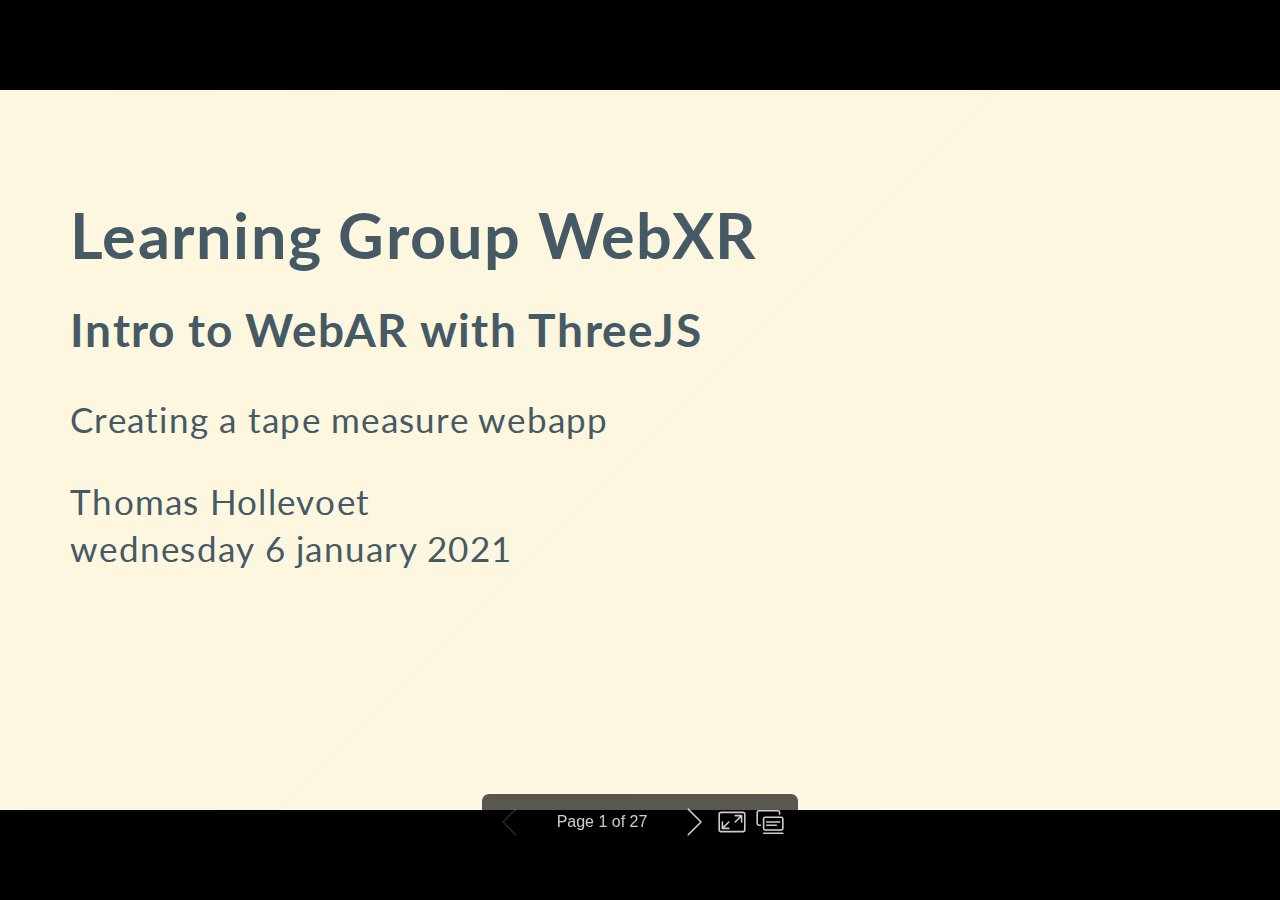
==== commit dfd421e0: "add makefile" ====
--- a/presentation.html
+++ b/presentation.html
@@ -12,7 +12,7 @@
 <h3>Intro to WebAR with ThreeJS</h3>
 <p>Creating a tape measure webapp</p>
 <p>Thomas Hollevoet<br />
-woensdag 6 januari 2021</p>
+wednesday 6 january 2021</p>
 </section>
 </foreignObject></svg><svg data-marpit-svg="" viewBox="0 0 1280 720"><foreignObject width="1280" height="720"><section id="2" data-theme="gaia" style="--theme:gaia;">
 <h1>index.html</h1>
@@ -57,13 +57,13 @@
 <pre><code class="language-js"><svg data-marp-fitting="svg" data-marp-fitting-code><foreignObject><span data-marp-fitting-svg-content><span data-marp-fitting-svg-content-wrap><span class="hljs-function"><span class="hljs-title">constructor</span>(<span class="hljs-params"></span>)</span>{
 	<span class="hljs-built_in">this</span>.camera = <span class="hljs-keyword">new</span> THREE.PerspectiveCamera( <span class="hljs-number">70</span>, <span class="hljs-built_in">window</span>.innerWidth / <span class="hljs-built_in">window</span>.innerHeight, <span class="hljs-number">0.01</span>, <span class="hljs-number">20</span> );
 	<span class="hljs-built_in">this</span>.camera.position.set( <span class="hljs-number">0</span>, <span class="hljs-number">1.6</span>, <span class="hljs-number">3</span> );
-	
+  
 	<span class="hljs-built_in">this</span>.scene = <span class="hljs-keyword">new</span> THREE.Scene();
 
 	<span class="hljs-keyword">const</span> ambient = <span class="hljs-keyword">new</span> THREE.HemisphereLight(<span class="hljs-number">0xffffff</span>, <span class="hljs-number">0xbbbbff</span>, <span class="hljs-number">2</span>);
 	ambient.position.set( <span class="hljs-number">0.5</span>, <span class="hljs-number">1</span>, <span class="hljs-number">0.25</span> );
 	<span class="hljs-built_in">this</span>.scene.add(ambient);
-	
+  
 	<span class="hljs-keyword">const</span> light = <span class="hljs-keyword">new</span> THREE.DirectionalLight();
 	light.position.set( <span class="hljs-number">0.2</span>, <span class="hljs-number">1</span>, <span class="hljs-number">1</span>);
 	<span class="hljs-built_in">this</span>.scene.add(light);
@@ -77,7 +77,7 @@
 
 	<span class="hljs-keyword">const</span> container = <span class="hljs-built_in">document</span>.createElement( <span class="hljs-string">&#x27;div&#x27;</span> );
 	<span class="hljs-built_in">document</span>.body.appendChild( container );
-	
+  
 	<span class="hljs-built_in">this</span>.renderer = <span class="hljs-keyword">new</span> THREE.WebGLRenderer({ <span class="hljs-attr">antialias</span>: <span class="hljs-literal">true</span>, <span class="hljs-attr">alpha</span>: <span class="hljs-literal">true</span> } );
 	<span class="hljs-built_in">this</span>.renderer.setPixelRatio( <span class="hljs-built_in">window</span>.devicePixelRatio );
 	<span class="hljs-built_in">this</span>.renderer.setSize( <span class="hljs-built_in">window</span>.innerWidth, <span class="hljs-built_in">window</span>.innerHeight );
@@ -94,12 +94,12 @@
 	<span class="hljs-built_in">this</span>.workingVec3 = <span class="hljs-keyword">new</span> THREE.Vector3();
 	<span class="hljs-built_in">this</span>.labels = [];
 	<span class="hljs-built_in">this</span>.measurements = [];
-	
+  
 	<span class="hljs-built_in">this</span>.initScene();
 	<span class="hljs-built_in">this</span>.setupXR();
-	
+  
 	<span class="hljs-built_in">this</span>.renderer.setAnimationLoop( <span class="hljs-built_in">this</span>.render.bind(<span class="hljs-built_in">this</span>) );
-	
+  
 	<span class="hljs-built_in">window</span>.addEventListener(<span class="hljs-string">&#x27;resize&#x27;</span>, <span class="hljs-built_in">this</span>.resize.bind(<span class="hljs-built_in">this</span>));
 }
 </span></span></foreignObject></svg></code></pre>
@@ -140,7 +140,7 @@
 <h1>Setup XR</h1>
 <pre><code class="language-js"><svg data-marp-fitting="svg" data-marp-fitting-code><foreignObject><span data-marp-fitting-svg-content><span data-marp-fitting-svg-content-wrap><span class="hljs-function"><span class="hljs-title">setupXR</span>(<span class="hljs-params"></span>)</span>{
 	<span class="hljs-built_in">this</span>.renderer.xr.enabled = <span class="hljs-literal">true</span>;
-	
+  
 	<span class="hljs-keyword">const</span> btn = <span class="hljs-keyword">new</span> ARButton( <span class="hljs-built_in">this</span>.renderer,
 		{ <span class="hljs-attr">sessionInit</span>: {
 			<span class="hljs-attr">requiredFeatures</span>: [ <span class="hljs-string">&#x27;hit-test&#x27;</span> ],
@@ -166,12 +166,12 @@
 	<span class="hljs-keyword">const</span> self = <span class="hljs-built_in">this</span>;
 	<span class="hljs-built_in">this</span>.hitTestSourceRequested = <span class="hljs-literal">false</span>;
 	<span class="hljs-built_in">this</span>.hitTestSource = <span class="hljs-literal">null</span>;
-	
+  
 	<span class="hljs-function"><span class="hljs-keyword">function</span> <span class="hljs-title">onSelect</span>(<span class="hljs-params"></span>) </span>{...}
 
 	<span class="hljs-built_in">this</span>.controller = <span class="hljs-built_in">this</span>.renderer.xr.getController( <span class="hljs-number">0</span> );
 	<span class="hljs-built_in">this</span>.controller.addEventListener( <span class="hljs-string">&#x27;select&#x27;</span>, onSelect );
-	
+  
 	<span class="hljs-built_in">this</span>.scene.add( <span class="hljs-built_in">this</span>.controller );    
 }
 </span></span></foreignObject></svg></code></pre>
@@ -212,12 +212,12 @@
 <h1>Render</h1>
 <pre><code class="language-js"><svg data-marp-fitting="svg" data-marp-fitting-code><foreignObject><span data-marp-fitting-svg-content><span data-marp-fitting-svg-content-wrap><span class="hljs-function"><span class="hljs-title">render</span>(<span class="hljs-params"> timestamp, frame </span>)</span> {
 	<span class="hljs-keyword">const</span> self = <span class="hljs-built_in">this</span>;
-	
+  
 	<span class="hljs-keyword">if</span> ( frame ) {
 		<span class="hljs-keyword">if</span> ( <span class="hljs-built_in">this</span>.hitTestSourceRequested === <span class="hljs-literal">false</span> ) <span class="hljs-built_in">this</span>.requestHitTestSource( )
 		<span class="hljs-keyword">if</span> ( <span class="hljs-built_in">this</span>.hitTestSource ) <span class="hljs-built_in">this</span>.getHitTestResults( frame );
 	}
-	
+  
 	<span class="hljs-built_in">this</span>.labels.forEach( <span class="hljs-function"><span class="hljs-params">label</span> =&gt;</span> {
 		<span class="hljs-keyword">const</span> pos = self.toScreenPosition(label.point, self.renderer.xr.getCamera(self.camera));
 		label.div.style.transform = <span class="hljs-string">`translate(-50%, -50%) translate(<span class="hljs-subst">${pos.x}</span>px,<span class="hljs-subst">${pos.y}</span>px)`</span>;
@@ -261,7 +261,7 @@
 
 		<span class="hljs-built_in">this</span>.reticle.visible = <span class="hljs-literal">true</span>;
 		<span class="hljs-built_in">this</span>.reticle.matrix.fromArray( pose.transform.matrix );
-		
+  	
 		<span class="hljs-keyword">if</span> (<span class="hljs-built_in">this</span>.currentLine) <span class="hljs-built_in">this</span>.updateLine(<span class="hljs-built_in">this</span>.reticle.matrix, <span class="hljs-built_in">this</span>.currentLine);
 	} <span class="hljs-keyword">else</span> {
 		<span class="hljs-built_in">this</span>.reticle.visible = <span class="hljs-literal">false</span>;
@@ -287,7 +287,7 @@
 	<span class="hljs-keyword">let</span> width = <span class="hljs-built_in">window</span>.innerWidth;
 	<span class="hljs-keyword">let</span> height = <span class="hljs-built_in">window</span>.innerHeight;
 	<span class="hljs-keyword">let</span> vec = <span class="hljs-built_in">this</span>.workingVec3;
-	
+  
 	vec.copy(point);
 	vec.project(camera);
 
@@ -340,7 +340,10 @@
 <h1></h1>
 </section>
 </foreignObject></svg><svg data-marpit-svg="" viewBox="0 0 1280 720"><foreignObject width="1280" height="720"><section id="27" data-theme="gaia" style="--theme:gaia;">
-<h1><a href="https://webxr.hollevoet.org">https://webxr.hollevoet.org</a></h1>
+<h1>Live version</h1>
+<h2><a href="https://webxr.hollevoet.org">https://webxr.hollevoet.org</a></h2>
+<h1>Presentation</h1>
+<h2><a href="https://webxr.hollevoet.org/presentation.html">https://webxr.hollevoet.org/presentation.html</a></h2>
 </section>
 <script>!function(){"use strict";const t="marpitSVGPolyfill:setZoomFactor,",e=Symbol();let r,o;function n(n){const i="object"==typeof n&&n.target||document,a="object"==typeof n?n.zoom:n;window[e]||(Object.defineProperty(window,e,{configurable:!0,value:!0}),window.addEventListener("message",(({data:e,origin:r})=>{if(r===window.origin)try{if(e&&"string"==typeof e&&e.startsWith(t)){const[,t]=e.split(","),r=Number.parseFloat(t);Number.isNaN(r)||(o=r)}}catch(t){console.error(t)}})));let l=!1;Array.from(i.querySelectorAll("svg[data-marpit-svg]"),(t=>{var e,n,i,s;t.style.transform||(t.style.transform="translateZ(0)");const c=a||o||t.currentScale||1;r!==c&&(r=c,l=c);const d=t.getBoundingClientRect(),{length:u}=t.children;for(let r=0;r<u;r+=1){const o=t.children[r],a=o.getScreenCTM();if(a){const t=null!==(n=null===(e=o.x)||void 0===e?void 0:e.baseVal.value)&&void 0!==n?n:0,r=null!==(s=null===(i=o.y)||void 0===i?void 0:i.baseVal.value)&&void 0!==s?s:0,l=o.firstChild,{style:u}=l;u.transformOrigin||(u.transformOrigin=`${-t}px ${-r}px`),u.transform=`scale(${c}) matrix(${a.a}, ${a.b}, ${a.c}, ${a.d}, ${a.e-d.left}, ${a.f-d.top}) translateZ(0.0001px)`}}})),!1!==l&&Array.from(i.querySelectorAll("iframe"),(({contentWindow:e})=>{null==e||e.postMessage(`${t}${l}`,"null"===window.origin?"*":window.origin)}))}r=1,o=void 0;const i=(t,e,r)=>{if(t.getAttribute(e)!==r)return t.setAttribute(e,r),!0};function a({once:t=!1,target:e=document}={}){const r="Apple Computer, Inc."===navigator.vendor?[n]:[];let o=!t;const a=()=>{for(const t of r)t({target:e});!function(t=document){Array.from(t.querySelectorAll('svg[data-marp-fitting="svg"]'),(t=>{var e;const r=t.firstChild,o=r.firstChild,{scrollWidth:n,scrollHeight:a}=o;let l,s=1;if(t.hasAttribute("data-marp-fitting-code")&&(l=null===(e=t.parentElement)||void 0===e?void 0:e.parentElement),t.hasAttribute("data-marp-fitting-math")&&(l=t.parentElement),l){const t=getComputedStyle(l),e=Math.ceil(l.clientWidth-parseFloat(t.paddingLeft||"0")-parseFloat(t.paddingRight||"0"));e&&(s=e)}const c=Math.max(n,s),d=Math.max(a,1),u=`0 0 ${c} ${d}`;i(r,"width",`${c}`),i(r,"height",`${d}`),i(t,"preserveAspectRatio",getComputedStyle(t).getPropertyValue("--preserve-aspect-ratio")||"xMinYMin meet"),i(t,"viewBox",u)&&t.classList.toggle("__reflow__")}))}(e),o&&window.requestAnimationFrame(a)};return a(),()=>{o=!1}}const l=Symbol(),s=document.currentScript;((t=document)=>{if("undefined"==typeof window)throw new Error("Marp Core's browser script is valid only in browser context.");if(t[l])return t[l];const e=a({target:t}),r=()=>{e(),delete t[l]};Object.defineProperty(t,l,{configurable:!0,value:r})})(s?s.getRootNode():document)}();
 </script></foreignObject></svg></div><div class="bespoke-marp-note" data-index="0" tabindex="0"><p>$theme: gaia</p><p>$size: 16:9</p><p>*template: gaia</p></div><script>!function(){"use strict";var e=function(e,t){var n,r=1===(e.parent||e).nodeType?e.parent||e:document.querySelector(e.parent||e),s=[].filter.call("string"==typeof e.slides?r.querySelectorAll(e.slides):e.slides||r.children,(function(e){return"SCRIPT"!==e.nodeName})),a={},i=function(e,t){return(t=t||{}).index=s.indexOf(e),t.slide=e,t},o=function(e,t){a[e]=(a[e]||[]).filter((function(e){return e!==t}))},l=function(e,t){return(a[e]||[]).reduce((function(e,n){return e&&!1!==n(t)}),!0)},c=function(e,t){s[e]&&(n&&l("deactivate",i(n,t)),n=s[e],l("activate",i(n,t)))},d=function(e,t){var r=s.indexOf(n)+e;l(e>0?"next":"prev",i(n,t))&&c(r,t)},u={off:o,on:function(e,t){return(a[e]||(a[e]=[])).push(t),o.bind(null,e,t)},fire:l,slide:function(e,t){if(!arguments.length)return s.indexOf(n);l("slide",i(s[e],t))&&c(e,t)},next:d.bind(null,1),prev:d.bind(null,-1),parent:r,slides:s,destroy:function(e){l("destroy",i(n,e)),a={}}};return(t||[]).forEach((function(e){e(u)})),n||c(0),u};function t(e){e.parent.classList.add("bespoke-marp-parent"),e.slides.forEach((e=>e.classList.add("bespoke-marp-slide"))),e.on("activate",(t=>{const n=t.slide,r=!n.classList.contains("bespoke-marp-active");e.slides.forEach((e=>{e.classList.remove("bespoke-marp-active"),e.setAttribute("aria-hidden","true")})),n.classList.add("bespoke-marp-active"),n.removeAttribute("aria-hidden"),r&&(n.classList.add("bespoke-marp-active-ready"),document.body.clientHeight,n.classList.remove("bespoke-marp-active-ready"))}))}function n(e){let t=0,n=0;Object.defineProperty(e,"fragments",{enumerable:!0,value:e.slides.map((e=>[null,...e.querySelectorAll("[data-marpit-fragment]")]))});const r=r=>void 0!==e.fragments[t][n+r],s=(r,s)=>{t=r,n=s,e.fragments.forEach(((e,t)=>{e.forEach(((e,n)=>{if(null==e)return;const a=t<r||t===r&&n<=s;e.setAttribute("data-bespoke-marp-fragment",a?"active":"inactive"),t===r&&n===s?e.setAttribute("data-bespoke-marp-current-fragment","current"):e.removeAttribute("data-bespoke-marp-current-fragment")}))})),e.fragmentIndex=s;const a={slide:e.slides[r],index:r,fragments:e.fragments[r],fragmentIndex:s};e.fire("fragment",a)};e.on("next",(({fragment:a=!0})=>{if(a){if(r(1))return s(t,n+1),!1;const a=t+1;e.fragments[a]&&s(a,0)}else{const r=e.fragments[t].length;if(n+1<r)return s(t,r-1),!1;const a=e.fragments[t+1];a&&s(t+1,a.length-1)}})),e.on("prev",(({fragment:a=!0})=>{if(r(-1)&&a)return s(t,n-1),!1;const i=t-1;e.fragments[i]&&s(i,e.fragments[i].length-1)})),e.on("slide",(({index:t,fragment:n})=>{let r=0;if(void 0!==n){const s=e.fragments[t];if(s){const{length:e}=s;r=-1===n?e-1:Math.min(Math.max(n,0),e-1)}}s(t,r)})),s(0,0)}
